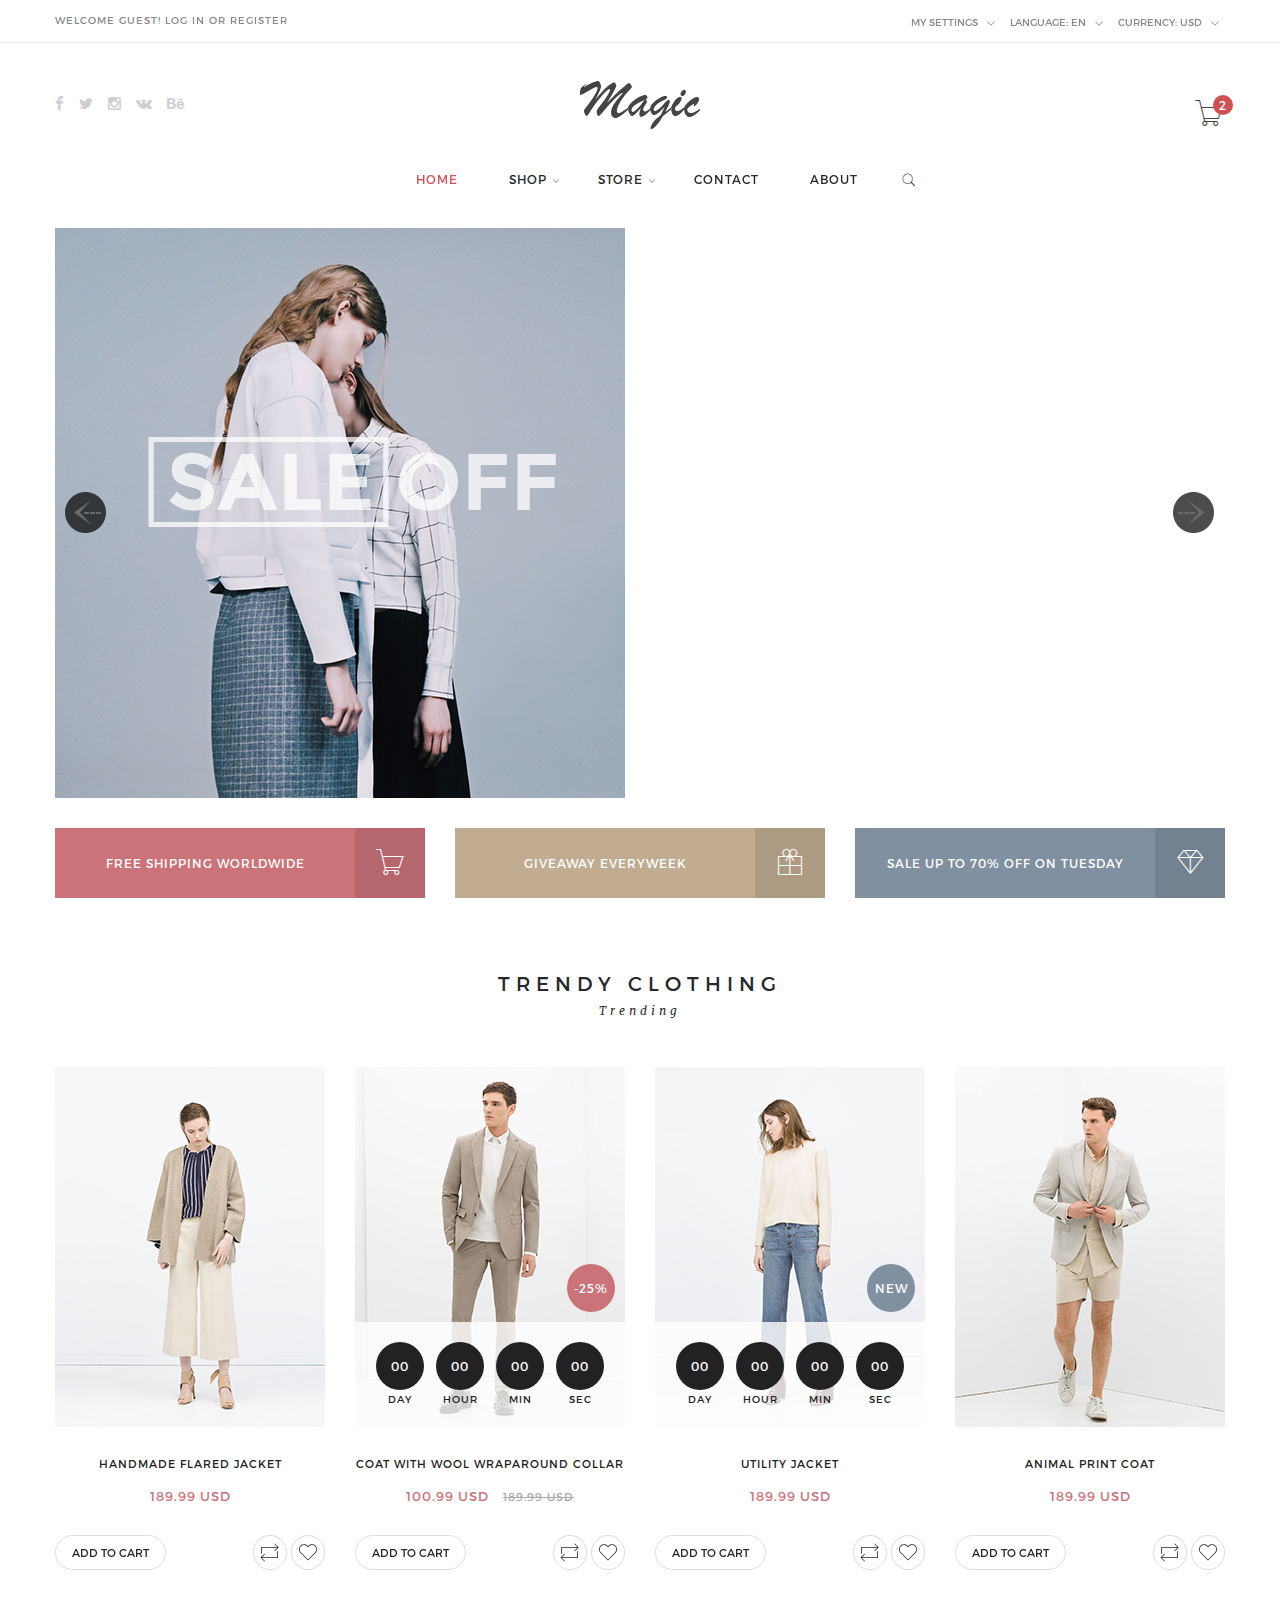
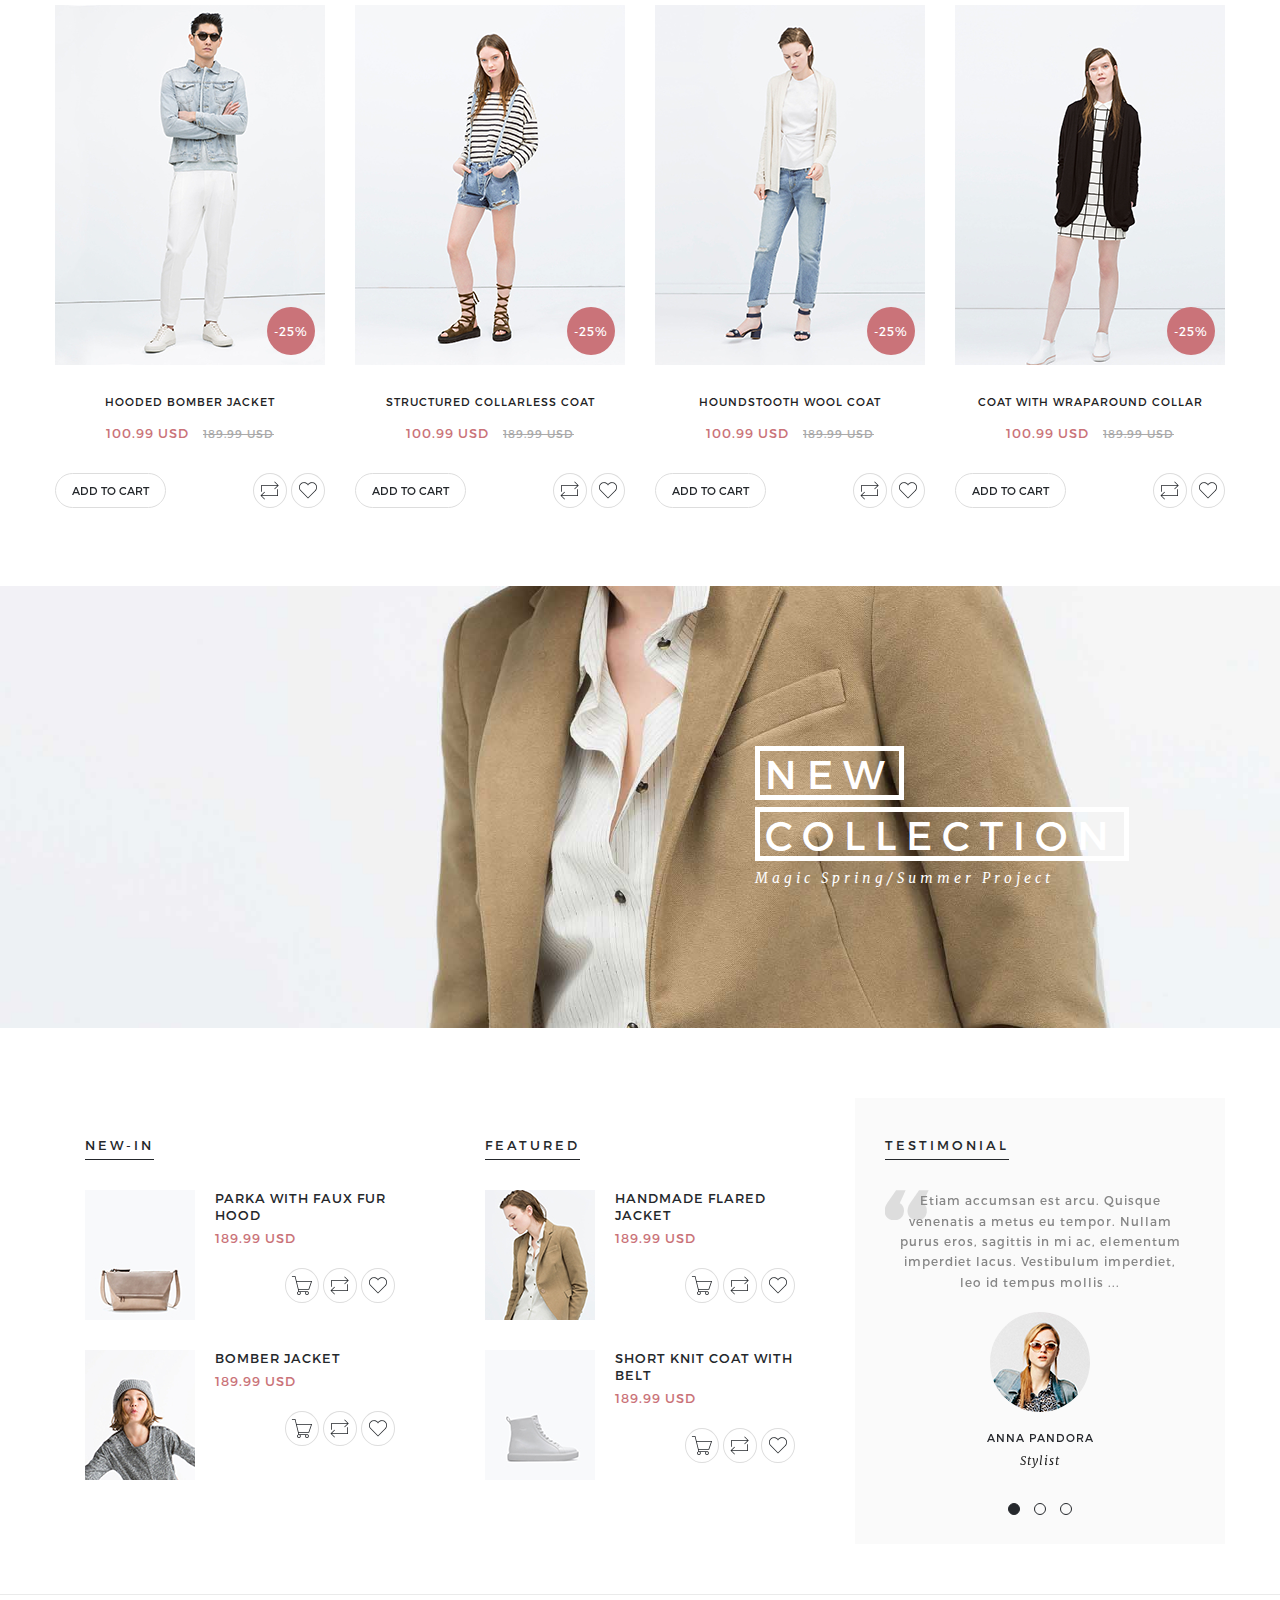
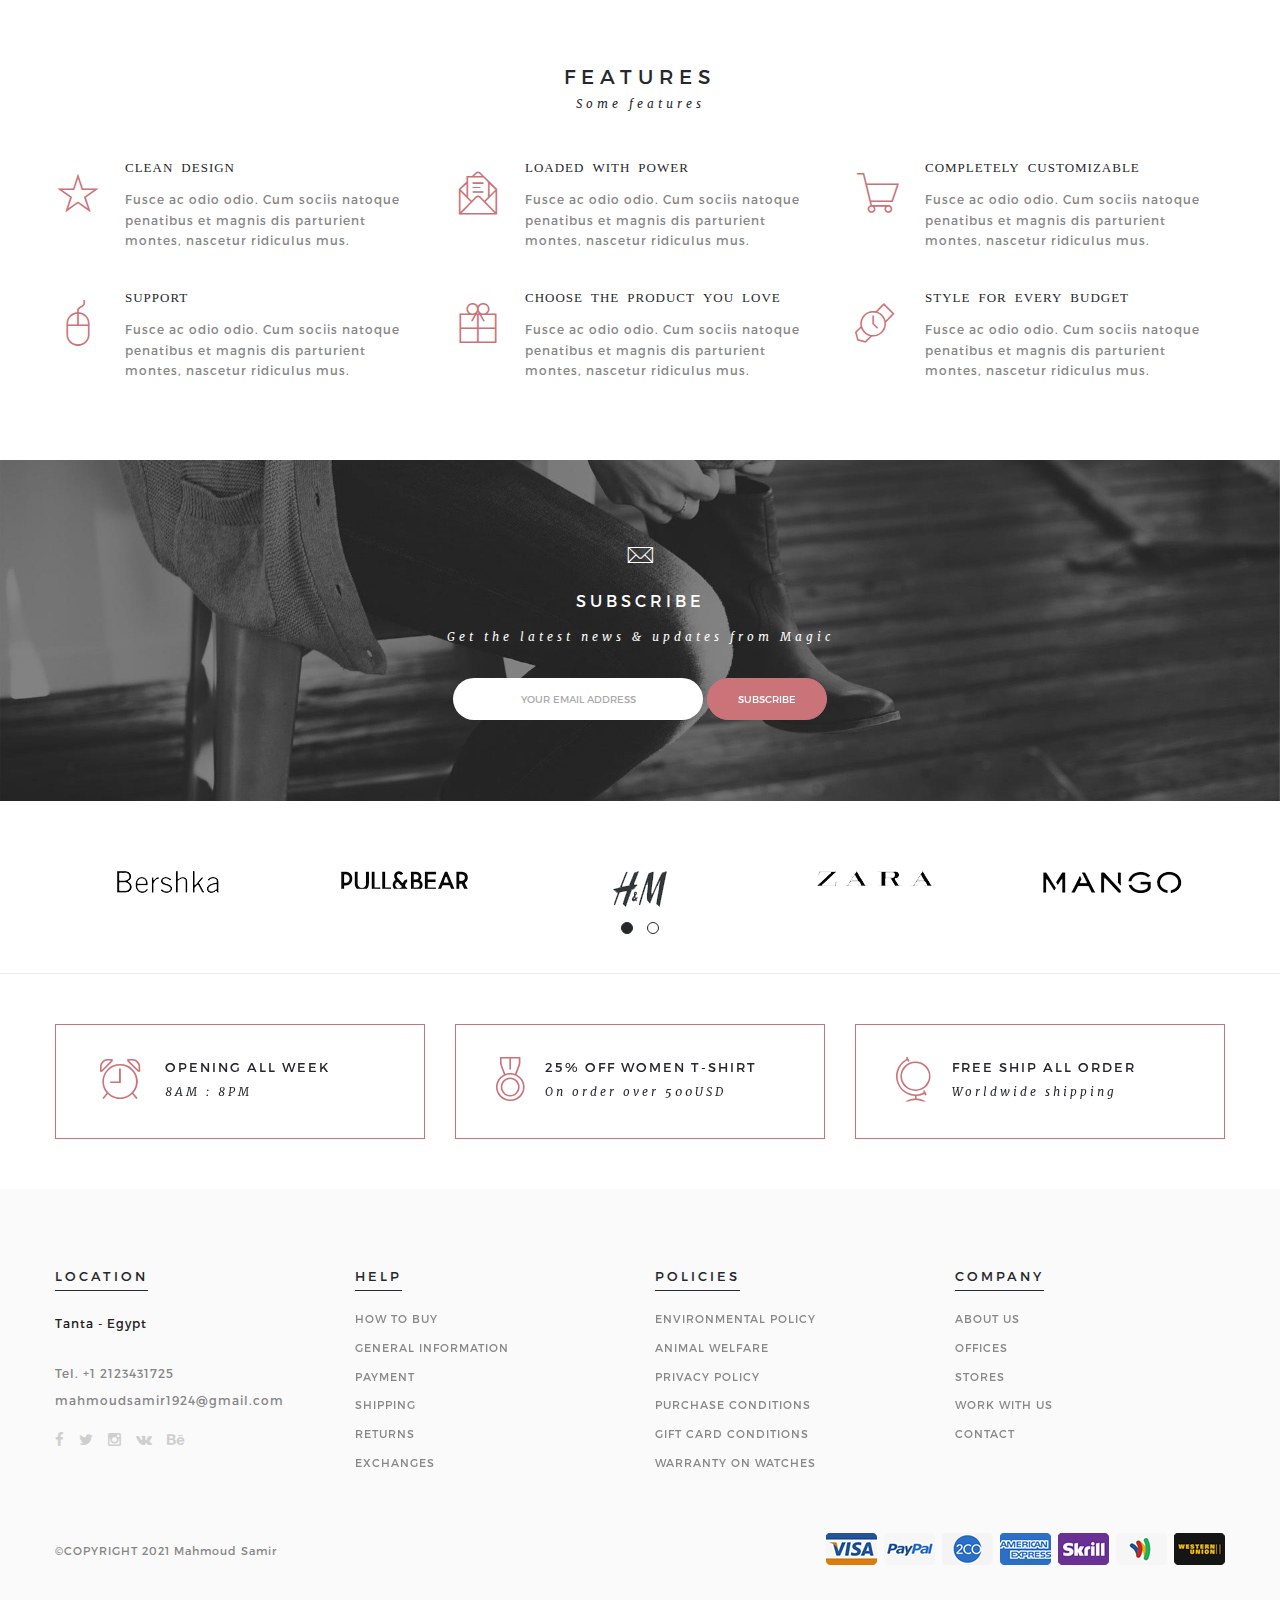
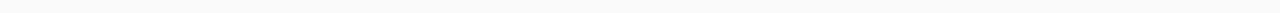
==== index.html @ f9103d65 "first for live" ====
<!DOCTYPE html>

<html class="no-js" lang="en">
  <head>
    <meta charset="utf-8" />

    <title>Fashion Store</title>
    <meta name="keywords" content="Fashion store - Mahmoud Samir - demo" />
    <meta
      name="description"
      content="this is a fashion store demo made by mamoud samir"
    />
    <meta name="viewport" content="width=device-width, initial-scale=1" />
    <link rel="shortcut icon" href="assets/images/favicon.ico" />
    <link
      href="assets/styles/font-awesome.min.css"
      rel="stylesheet"
      type="text/css"
    />
    <link
      href="assets/pe-icon-7-stroke/css/pe-icon-7-stroke.css"
      rel="stylesheet"
      type="text/css"
    />
    <link
      href="assets/pe-icon-7-stroke/css/helper.css"
      rel="stylesheet"
      type="text/css"
    />
    <link
      href="assets/styles/minimal-menu.css"
      rel="stylesheet"
      type="text/css"
    />

    <link href="assets/styles/flat-form.css" rel="stylesheet" type="text/css" />
    <link
      href="assets/styles/fancySelect.css"
      rel="stylesheet"
      type="text/css"
    />
    <link
      href="assets/styles/jquery.fancybox.css"
      rel="stylesheet"
      type="text/css"
    />
    <link
      href="assets/styles/allinone_bannerRotator.css"
      rel="stylesheet"
      type="text/css"
    />
    <link
      href="assets/styles/owl.carousel.css"
      rel="stylesheet"
      type="text/css"
    />
    <link
      href="assets/styles/owl.theme.default.min.css"
      rel="stylesheet"
      type="text/css"
    />
    <link href="assets/styles/styles.css" rel="stylesheet" type="text/css" />
    <script src="assets/scripts/libs/prefixfree.min.js"></script>
    <script src="assets/scripts/libs/modernizr.js"></script>
  </head>
  <body class="home2">
    <div class="topbar">
      <div class="container">
        <div class="left-topbar">
          WELCOME GUEST! <a href="login-register.html">LOG IN</a> OR
          <a href="login-register.html">REGISTER</a>
        </div>

        <div class="right-topbar">
          <ul class="list-inline">
            <li>
              <div class="btn-group">
                <button class="dropdown dropdown-toggle" data-toggle="dropdown">
                  <span>My Settings</span>
                  <i class="pe-7s-angle-down"></i>
                </button>
                <ul class="dropdown-menu">
                  <li>
                    <a href="wishlist.html"
                      ><i class="fa fa-heart"></i> Wish List (0)</a
                    >
                  </li>
                  <li>
                    <a href="shopping-cart.html"
                      ><i class="fa fa-shopping-cart"></i> Shopping Cart</a
                    >
                  </li>
                  <li>
                    <a href="#"><i class="fa fa-share"></i> Checkout</a>
                  </li>
                </ul>
              </div>
            </li>
            <li>
              <form action="#">
                <div class="btn-group">
                  <button
                    class="dropdown dropdown-toggle"
                    data-toggle="dropdown"
                  >
                    <span>Language:</span>
                    en
                    <i class="pe-7s-angle-down"></i>
                  </button>
                  <ul class="dropdown-menu">
                    <li>
                      <a href="#"
                        ><img
                          src="assets/images/flags/United-Kingdom.png"
                          alt="English"
                          title="English"
                        />
                        English</a
                      >
                    </li>
                    <li>
                      <a href="#"
                        ><img
                          src="assets/images/flags/Egypt.png"
                          alt="Arabic"
                          title="Arabic"
                        />
                        Arabic</a
                      >
                    </li>
                  </ul>
                </div>
              </form>
            </li>
            <li>
              <form action="#">
                <div class="btn-group">
                  <button
                    class="dropdown dropdown-toggle"
                    data-toggle="dropdown"
                  >
                    <span>Currency:</span>
                    USD
                    <i class="pe-7s-angle-down"></i>
                  </button>
                  <ul class="dropdown-menu">
                    <li>
                      <a href="#">€ Euro</a>
                    </li>
                    <li>
                      <a href="#">£ Egp Pound</a>
                    </li>
                    <li>
                      <a href="#">$ US Dollar</a>
                    </li>
                  </ul>
                </div>
              </form>
            </li>
          </ul>
        </div>
      </div>
    </div>

    <hr class="gray-line" />
    <header>
      <div class="container">
        <a class="logo" href="index.html">
          <img src="assets/images/logo.png" alt="img" />
        </a>

        <div class="header-social">
          <ul class="list-social">
            <li>
              <a href="#" class="facebook"><i class="fa fa-facebook"></i></a>
            </li>
            <li>
              <a href="#" class="twitter"><i class="fa fa-twitter"></i></a>
            </li>
            <li>
              <a href="#" class="instagram"><i class="fa fa-instagram"></i></a>
            </li>
            <li>
              <a href="#" class="vk"><i class="fa fa-vk"></i></a>
            </li>
            <li>
              <a href="#" class="behance"><i class="fa fa-behance"></i></a>
            </li>
          </ul>
        </div>

        <div class="top-cart">
          <a href="shopping-cart.html">
            <i class="pe-7s-cart"></i>
            <span>2</span>
          </a>
        </div>

        <nav class="main-nav">
          <div class="minimal-menu">
            <ul class="menu">
              <li class="current-menu-item">
                <a href="index.html">HOME</a>
              </li>
              <li>
                <a href="shop-with-sidebar.html">SHOP</a>
                <div class="menu-wrapper">
                  <div class="col-lg-3 col-md-4 col-sm-6">
                    <h3>MEN’S SHOES</h3>
                    <hr />
                    <p>
                      Lorem ipsum dolor sit amet, consectetur adipiscing elit.
                      Cras porta felis sed ma..
                    </p>
                    <div class="media">
                      <div class="media-left">
                        <a href="shop-with-sidebar.html">
                          <img
                            class="img-responsive"
                            src="assets/images/small-product-img-1.jpg"
                            alt="img"
                          />
                        </a>
                      </div>
                      <div class="media-body">
                        <ul>
                          <li>
                            <a href="shop-with-sidebar.html">Dr Martens</a>
                          </li>
                          <li><a href="shop-with-sidebar.html">Sneaker</a></li>
                          <li><a href="shop-with-sidebar.html">Sport</a></li>
                        </ul>
                      </div>
                    </div>
                  </div>
                  <div class="col-lg-3 col-md-4 col-sm-6">
                    <h3>MEN’S SHIRT</h3>
                    <hr />
                    <p>
                      Lorem ipsum dolor sit amet, consectetur adipiscing elit.
                      Cras porta felis sed ma..
                    </p>
                    <div class="media">
                      <div class="media-left">
                        <a href="shop-with-sidebar.html">
                          <img
                            class="img-responsive"
                            src="assets/images/small-product-img-2.jpg"
                            alt="img"
                          />
                        </a>
                      </div>
                      <div class="media-body">
                        <ul>
                          <li>
                            <a href="shop-with-sidebar.html">Jackets & Coats</a>
                          </li>
                          <li>
                            <a href="shop-with-sidebar.html">Polo Shirt</a>
                          </li>
                          <li><a href="shop-with-sidebar.html">T-shirt</a></li>
                        </ul>
                      </div>
                    </div>
                  </div>
                  <div class="col-lg-3 col-md-4 col-sm-6">
                    <h3>WOMEN’S TOP</h3>
                    <hr />
                    <p>
                      Lorem ipsum dolor sit amet, consectetur adipiscing elit.
                      Cras porta felis sed ma..
                    </p>
                    <div class="media">
                      <div class="media-left">
                        <a href="shop-with-sidebar.html">
                          <img
                            class="img-responsive"
                            src="assets/images/small-product-img-3.jpg"
                            alt="img"
                          />
                        </a>
                      </div>
                      <div class="media-body">
                        <ul>
                          <li><a href="shop-with-sidebar.html">Crop Top</a></li>
                          <li><a href="shop-with-sidebar.html">Shirt</a></li>
                          <li><a href="shop-with-sidebar.html">T-shirt</a></li>
                        </ul>
                      </div>
                    </div>
                  </div>
                  <div class="col-lg-3 col-md-4 col-sm-6">
                    <h3>WOMEN’S BOTTOM</h3>
                    <hr />
                    <p>
                      Lorem ipsum dolor sit amet, consectetur adipiscing elit.
                      Cras porta felis sed ma..
                    </p>
                    <div class="media">
                      <div class="media-left">
                        <a href="shop-with-sidebar.html">
                          <img
                            class="img-responsive"
                            src="assets/images/small-product-img-4.jpg"
                            alt="img"
                          />
                        </a>
                      </div>
                      <div class="media-body">
                        <ul>
                          <li><a href="shop-with-sidebar.html">Jeans</a></li>
                          <li><a href="shop-with-sidebar.html">Short</a></li>
                          <li><a href="shop-with-sidebar.html">Skirt</a></li>
                        </ul>
                      </div>
                    </div>
                  </div>
                </div>
              </li>

              <li>
                <a href="shop-fullwidth.html">STORE</a>
                <div class="menu-wrapper">
                  <div class="box-product">
                    <div class="col-lg-3 col-md-4 col-sm-6">
                      <div class="product-item">
                        <div class="product-thumb">
                          <div class="main-img">
                            <a href="single-product.html">
                              <img
                                class="img-responsive"
                                src="assets/images/product-img-1.jpg"
                                alt="img"
                              />
                            </a>
                          </div>
                          <div class="overlay-img">
                            <a href="single-product.html">
                              <img
                                class="img-responsive"
                                src="assets/images/product-img-1-thumb.jpg"
                                alt="img"
                              />
                            </a>
                          </div>
                          <a href="single-product.html" class="details"
                            ><i class="pe-7s-search"></i
                          ></a>
                        </div>
                        <h4 class="product-name">
                          <a href="single-product.html"
                            >HANDMADE FLARED JACKET</a
                          >
                        </h4>
                        <p class="product-price">189.99 USD</p>
                        <div class="group-buttons">
                          <button
                            type="button"
                            class="add-to-cart"
                            data-toggle="tooltip"
                            data-placement="top"
                            title="Add to Cart"
                          >
                            <span>Add to Cart</span>
                          </button>
                          <button
                            type="button"
                            data-toggle="tooltip"
                            data-placement="top"
                            title="Compare this Product"
                          >
                            <i class="pe-7s-repeat"></i>
                          </button>
                          <button
                            type="button"
                            data-toggle="tooltip"
                            data-placement="top"
                            title="Add to Wishlist"
                          >
                            <i class="pe-7s-like"></i>
                          </button>
                        </div>
                      </div>
                    </div>
                    <div class="col-lg-3 col-md-4 col-sm-6">
                      <div class="product-item has-deal">
                        <div class="product-thumb">
                          <div class="main-img">
                            <a href="single-product.html">
                              <img
                                class="img-responsive"
                                src="assets/images/product-img-2.jpg"
                                alt="img"
                              />
                            </a>
                          </div>
                          <div class="overlay-img">
                            <a href="single-product.html">
                              <img
                                class="img-responsive"
                                src="assets/images/product-img-2-thumb.jpg"
                                alt="img"
                              />
                            </a>
                          </div>
                          <div class="countdown" data-time="2023/09/20"></div>
                          <div class="product-sale">-25%</div>
                          <a href="single-product.html" class="details"
                            ><i class="pe-7s-search"></i
                          ></a>
                        </div>
                        <h4 class="product-name">
                          <a href="single-product.html"
                            >COAT WITH WOOL WRAPAROUND COLLAR</a
                          >
                        </h4>
                        <p class="product-price">
                          <ins><span class="amount">100.99 USD</span></ins>
                          <del><span class="amount">189.99 USD</span></del>
                        </p>
                        <div class="group-buttons">
                          <button
                            type="button"
                            class="add-to-cart"
                            data-toggle="tooltip"
                            data-placement="top"
                            title="Add to Cart"
                          >
                            <span>Add to Cart</span>
                          </button>
                          <button
                            type="button"
                            data-toggle="tooltip"
                            data-placement="top"
                            title="Compare this Product"
                          >
                            <i class="pe-7s-repeat"></i>
                          </button>
                          <button
                            type="button"
                            data-toggle="tooltip"
                            data-placement="top"
                            title="Add to Wishlist"
                          >
                            <i class="pe-7s-like"></i>
                          </button>
                        </div>
                      </div>
                    </div>
                    <div class="col-lg-3 col-md-4 col-sm-6">
                      <div class="product-item has-deal">
                        <div class="product-thumb">
                          <div class="main-img">
                            <a href="single-product.html">
                              <img
                                class="img-responsive"
                                src="assets/images/product-img-3.jpg"
                                alt="img"
                              />
                            </a>
                          </div>
                          <div class="overlay-img">
                            <a href="single-product.html">
                              <img
                                class="img-responsive"
                                src="assets/images/product-img-3-thumb.jpg"
                                alt="img"
                              />
                            </a>
                          </div>
                          <div class="countdown" data-time="2023/09/06"></div>
                          <div class="product-new">NEW</div>
                          <a href="single-product.html" class="details"
                            ><i class="pe-7s-search"></i
                          ></a>
                        </div>
                        <h4 class="product-name">
                          <a href="single-product.html">UTILITY JACKET</a>
                        </h4>
                        <p class="product-price">189.99 USD</p>
                        <div class="group-buttons">
                          <button
                            type="button"
                            class="add-to-cart"
                            data-toggle="tooltip"
                            data-placement="top"
                            title="Add to Cart"
                          >
                            <span>Add to Cart</span>
                          </button>
                          <button
                            type="button"
                            data-toggle="tooltip"
                            data-placement="top"
                            title="Compare this Product"
                          >
                            <i class="pe-7s-repeat"></i>
                          </button>
                          <button
                            type="button"
                            data-toggle="tooltip"
                            data-placement="top"
                            title="Add to Wishlist"
                          >
                            <i class="pe-7s-like"></i>
                          </button>
                        </div>
                      </div>
                    </div>
                    <div class="col-lg-3 col-md-4 col-sm-6">
                      <div class="product-item">
                        <div class="product-thumb">
                          <div class="main-img">
                            <a href="single-product.html">
                              <img
                                class="img-responsive"
                                src="assets/images/product-img-4.jpg"
                                alt="img"
                              />
                            </a>
                          </div>
                          <div class="overlay-img">
                            <a href="single-product.html">
                              <img
                                class="img-responsive"
                                src="assets/images/product-img-4-thumb.jpg"
                                alt="img"
                              />
                            </a>
                          </div>
                          <a href="single-product.html" class="details"
                            ><i class="pe-7s-search"></i
                          ></a>
                        </div>
                        <h4 class="product-name">
                          <a href="single-product.html">ANIMAL PRINT COAT</a>
                        </h4>
                        <p class="product-price">189.99 USD</p>
                        <div class="group-buttons">
                          <button
                            type="button"
                            class="add-to-cart"
                            data-toggle="tooltip"
                            data-placement="top"
                            title="Add to Cart"
                          >
                            <span>Add to Cart</span>
                          </button>
                          <button
                            type="button"
                            data-toggle="tooltip"
                            data-placement="top"
                            title="Compare this Product"
                          >
                            <i class="pe-7s-repeat"></i>
                          </button>
                          <button
                            type="button"
                            data-toggle="tooltip"
                            data-placement="top"
                            title="Add to Wishlist"
                          >
                            <i class="pe-7s-like"></i>
                          </button>
                        </div>
                      </div>
                    </div>
                  </div>
                </div>
              </li>

              <li><a href="contact1.html">CONTACT</a></li>
              <li>
                <a href="our-team.html">ABOUT</a>
              </li>
              <li class="hidden-xs">
                <div class="wrap-search">
                  <form action="#" class="search-form">
                    <input type="text" placeholder="Search.." />
                    <button type="submit"><i class="pe-7s-search"></i></button>
                  </form>
                </div>
                <!-- /.search-form -->
              </li>
            </ul>
          </div>
          <!-- /.minimal-menu -->
        </nav>
        <!-- /.main-nav -->
      </div>
    </header>
    <div class="slideshow">
      <div class="container">
        <div id="slideshow2">
          <ul class="allinone_bannerRotator_list">
            <li data-text-id="#content_ss_1">
              <img src="assets/images/home2-slideshow.png" alt="img" />
            </li>
            <li data-text-id="#content_ss_2">
              <img src="assets/images/home2-slideshow.png" alt="img" />
            </li>
          </ul>
          <div id="content_ss_1" class="allinone_bannerRotator_texts">
            <div
              class="left-content-slideshow"
              data-fade-start="0"
              data-duration="0.6"
              data-delay="0"
            >
              <img
                class="left-main-content-slideshow"
                src="assets/images/home2-slideshow1-1.png"
                alt="img"
              />
            </div>
            <div
              class="left-content-slideshow"
              data-initial-left="100"
              data-final-left="0"
              data-initial-top="210"
              data-final-top="210"
              data-duration="0.6"
              data-fade-start="0"
              data-delay="0.6"
            >
              <img
                class="content-img"
                src="assets/images/home2-slide1-1-content-1.png"
                alt="img"
              />
            </div>
            <div
              class="left-content-slideshow"
              data-initial-left="100"
              data-final-left="0"
              data-initial-top="300"
              data-final-top="300"
              data-duration="0.6"
              data-fade-start="0"
              data-delay="0.9"
            >
              <img
                class="content-img"
                src="assets/images/home2-slide1-1-content-2.png"
                alt="img"
              />
            </div>
            <div
              class="left-content-slideshow"
              data-initial-top="450"
              data-final-top="390"
              data-duration="0.6"
              data-fade-start="0"
              data-delay="1.2"
            >
              <a class="link" href="shop-with-sidebar.html">Shop now</a>
            </div>
            <div
              class="right-content-slideshow"
              data-fade-start="0"
              data-duration="0.6"
              data-delay="1.2"
            >
              <img
                class="right-main-content-slideshow"
                src="assets/images/home2-slideshow1-2.png"
                alt="img"
              />
            </div>
            <div
              class="right-content-slideshow"
              data-initial-top="0"
              data-final-top="90"
              data-duration="0.6"
              data-fade-start="0"
              data-delay="1.8"
            >
              <img
                class="content-img"
                src="assets/images/home2-slide1-2-content-1.png"
                alt="img"
              />
            </div>
            <div
              class="right-content-slideshow"
              data-initial-top="250"
              data-final-top="185"
              data-duration="0.6"
              data-fade-start="0"
              data-delay="2.1"
            >
              <img
                class="content-img"
                src="assets/images/home2-slide1-2-content-2.png"
                alt="img"
              />
            </div>
          </div>
          <div id="content_ss_2" class="allinone_bannerRotator_texts">
            <div
              class="left-content-slideshow"
              data-fade-start="0"
              data-duration="0.6"
              data-delay="0"
            >
              <img
                class="left-main-content-slideshow"
                src="assets/images/home2-slideshow2-1.png"
                alt="img"
              />
            </div>
            <div
              class="left-content-slideshow"
              data-final-left="340"
              data-initial-top="350"
              data-final-top="350"
              data-duration="0.6"
              data-fade-start="0"
              data-delay="0.6"
            >
              <img
                class="content-img"
                src="assets/images/home2-slide2-1-content-1.png"
                alt="img"
              />
            </div>
            <div
              class="left-content-slideshow"
              data-final-left="250"
              data-initial-top="410"
              data-final-top="410"
              data-duration="0.6"
              data-fade-start="0"
              data-delay="0.9"
            >
              <img
                class="content-img"
                src="assets/images/home2-slide2-1-content-2.png"
                alt="img"
              />
            </div>
            <div
              class="left-content-slideshow"
              data-final-left="240"
              data-initial-top="470"
              data-final-top="470"
              data-duration="0.6"
              data-fade-start="0"
              data-delay="1.2"
            >
              <img
                class="content-img"
                src="assets/images/home2-slide2-1-content-3.png"
                alt="img"
              />
            </div>
            <div
              class="right-content-slideshow"
              data-fade-start="0"
              data-duration="0.6"
              data-delay="1.2"
            >
              <img
                class="right-main-content-slideshow"
                src="assets/images/home2-slideshow2-2.png"
                alt="img"
              />
            </div>
            <div
              class="right-content-slideshow"
              data-initial-top="260"
              data-final-top="360"
              data-duration="0.6"
              data-fade-start="0"
              data-delay="1.8"
            >
              <img
                class="content-img"
                src="assets/images/home2-slide2-2-content-1.png"
                alt="img"
              />
            </div>
            <div
              class="right-content-slideshow"
              data-initial-top="350"
              data-final-top="450"
              data-duration="0.6"
              data-fade-start="0"
              data-delay="2.1"
            >
              <img
                class="content-img"
                src="assets/images/home2-slide2-1-content-3.png"
                alt="img"
              />
            </div>
          </div>
        </div>
      </div>
    </div>

    <div class="features">
      <div class="container">
        <div class="row">
          <div class="col-md-4">
            <div class="sale">
              <div class="text-box">FREE SHIPPING WORLDWIDE</div>
              <div class="icon-box">
                <i class="pe-7s-cart"></i>
              </div>
            </div>
          </div>
          <div class="col-md-4">
            <div class="giveway">
              <div class="text-box">GIVEAWAY EVERYWEEK</div>
              <div class="icon-box">
                <i class="pe-7s-gift"></i>
              </div>
            </div>
          </div>
          <div class="col-md-4">
            <div class="freeship">
              <div class="text-box">SALE UP TO 70% OFF ON TUESDAY</div>
              <div class="icon-box">
                <i class="pe-7s-diamond"></i>
              </div>
            </div>
          </div>
        </div>
      </div>
    </div>

    <div class="trending-clothing">
      <div class="container">
        <h3>TRENDY CLOTHING</h3>
        <h5>Trending</h5>
        <div class="row">
          <div class="box-product">
            <div class="col-lg-3 col-md-4 col-sm-6">
              <div class="product-item">
                <div class="product-thumb">
                  <div class="main-img">
                    <a href="single-product.html">
                      <img
                        class="img-responsive"
                        src="assets/images/product-img-1.jpg"
                        alt="img"
                      />
                    </a>
                  </div>
                  <div class="overlay-img">
                    <a href="single-product.html">
                      <img
                        class="img-responsive"
                        src="assets/images/product-img-1-thumb.jpg"
                        alt="img"
                      />
                    </a>
                  </div>
                  <a href="single-product.html" class="details"
                    ><i class="pe-7s-search"></i
                  ></a>
                </div>
                <h4 class="product-name">
                  <a href="single-product.html">HANDMADE FLARED JACKET</a>
                </h4>
                <p class="product-price">189.99 USD</p>
                <div class="group-buttons">
                  <button
                    type="button"
                    class="add-to-cart"
                    data-toggle="tooltip"
                    data-placement="top"
                    title="Add to Cart"
                  >
                    <span>Add to Cart</span>
                  </button>
                  <button
                    type="button"
                    data-toggle="tooltip"
                    data-placement="top"
                    title="Compare this Product"
                  >
                    <i class="pe-7s-repeat"></i>
                  </button>
                  <button
                    type="button"
                    data-toggle="tooltip"
                    data-placement="top"
                    title="Add to Wishlist"
                  >
                    <i class="pe-7s-like"></i>
                  </button>
                </div>
              </div>
            </div>
            <div class="col-lg-3 col-md-4 col-sm-6">
              <div class="product-item has-deal">
                <div class="product-thumb">
                  <div class="main-img">
                    <a href="single-product.html">
                      <img
                        class="img-responsive"
                        src="assets/images/product-img-2.jpg"
                        alt="img"
                      />
                    </a>
                  </div>
                  <div class="overlay-img">
                    <a href="single-product.html">
                      <img
                        class="img-responsive"
                        src="assets/images/product-img-2-thumb.jpg"
                        alt="img"
                      />
                    </a>
                  </div>
                  <div class="countdown" data-time="2023/09/06"></div>
                  <div class="product-sale">-25%</div>
                  <a href="single-product.html" class="details"
                    ><i class="pe-7s-search"></i
                  ></a>
                </div>
                <h4 class="product-name">
                  <a href="single-product.html"
                    >COAT WITH WOOL WRAPAROUND COLLAR</a
                  >
                </h4>
                <p class="product-price">
                  <ins><span class="amount">100.99 USD</span></ins>
                  <del><span class="amount">189.99 USD</span></del>
                </p>
                <div class="group-buttons">
                  <button
                    type="button"
                    class="add-to-cart"
                    data-toggle="tooltip"
                    data-placement="top"
                    title="Add to Cart"
                  >
                    <span>Add to Cart</span>
                  </button>
                  <button
                    type="button"
                    data-toggle="tooltip"
                    data-placement="top"
                    title="Compare this Product"
                  >
                    <i class="pe-7s-repeat"></i>
                  </button>
                  <button
                    type="button"
                    data-toggle="tooltip"
                    data-placement="top"
                    title="Add to Wishlist"
                  >
                    <i class="pe-7s-like"></i>
                  </button>
                </div>
              </div>
            </div>
            <div class="col-lg-3 col-md-4 col-sm-6">
              <div class="product-item has-deal">
                <div class="product-thumb">
                  <div class="main-img">
                    <a href="single-product.html">
                      <img
                        class="img-responsive"
                        src="assets/images/product-img-3.jpg"
                        alt="img"
                      />
                    </a>
                  </div>
                  <div class="overlay-img">
                    <a href="single-product.html">
                      <img
                        class="img-responsive"
                        src="assets/images/product-img-3-thumb.jpg"
                        alt="img"
                      />
                    </a>
                  </div>
                  <div class="countdown" data-time="2023/09/06"></div>
                  <div class="product-new">NEW</div>
                  <a href="single-product.html" class="details"
                    ><i class="pe-7s-search"></i
                  ></a>
                </div>
                <h4 class="product-name">
                  <a href="single-product.html">UTILITY JACKET</a>
                </h4>
                <p class="product-price">189.99 USD</p>
                <div class="group-buttons">
                  <button
                    type="button"
                    class="add-to-cart"
                    data-toggle="tooltip"
                    data-placement="top"
                    title="Add to Cart"
                  >
                    <span>Add to Cart</span>
                  </button>
                  <button
                    type="button"
                    data-toggle="tooltip"
                    data-placement="top"
                    title="Compare this Product"
                  >
                    <i class="pe-7s-repeat"></i>
                  </button>
                  <button
                    type="button"
                    data-toggle="tooltip"
                    data-placement="top"
                    title="Add to Wishlist"
                  >
                    <i class="pe-7s-like"></i>
                  </button>
                </div>
              </div>
            </div>
            <div class="col-lg-3 col-md-4 col-sm-6">
              <div class="product-item">
                <div class="product-thumb">
                  <div class="main-img">
                    <a href="single-product.html">
                      <img
                        class="img-responsive"
                        src="assets/images/product-img-4.jpg"
                        alt="img"
                      />
                    </a>
                  </div>
                  <div class="overlay-img">
                    <a href="single-product.html">
                      <img
                        class="img-responsive"
                        src="assets/images/product-img-4-thumb.jpg"
                        alt="img"
                      />
                    </a>
                  </div>
                  <a href="single-product.html" class="details"
                    ><i class="pe-7s-search"></i
                  ></a>
                </div>
                <h4 class="product-name">
                  <a href="single-product.html">ANIMAL PRINT COAT</a>
                </h4>
                <p class="product-price">189.99 USD</p>
                <div class="group-buttons">
                  <button
                    type="button"
                    class="add-to-cart"
                    data-toggle="tooltip"
                    data-placement="top"
                    title="Add to Cart"
                  >
                    <span>Add to Cart</span>
                  </button>
                  <button
                    type="button"
                    data-toggle="tooltip"
                    data-placement="top"
                    title="Compare this Product"
                  >
                    <i class="pe-7s-repeat"></i>
                  </button>
                  <button
                    type="button"
                    data-toggle="tooltip"
                    data-placement="top"
                    title="Add to Wishlist"
                  >
                    <i class="pe-7s-like"></i>
                  </button>
                </div>
              </div>
            </div>
            <div class="col-lg-3 col-md-4 col-sm-6">
              <div class="product-item">
                <div class="product-thumb">
                  <div class="main-img">
                    <a href="single-product.html">
                      <img
                        class="img-responsive"
                        src="assets/images/product-img-5.jpg"
                        alt="img"
                      />
                    </a>
                  </div>
                  <div class="overlay-img">
                    <a href="single-product.html">
                      <img
                        class="img-responsive"
                        src="assets/images/product-img-5-thumb.jpg"
                        alt="img"
                      />
                    </a>
                  </div>
                  <div class="product-sale">-25%</div>
                  <a href="single-product.html" class="details"
                    ><i class="pe-7s-search"></i
                  ></a>
                </div>
                <h4 class="product-name">
                  <a href="single-product.html">HOODED BOMBER JACKET</a>
                </h4>
                <p class="product-price">
                  <ins><span class="amount">100.99 USD</span></ins>
                  <del><span class="amount">189.99 USD</span></del>
                </p>
                <div class="group-buttons">
                  <button
                    type="button"
                    class="add-to-cart"
                    data-toggle="tooltip"
                    data-placement="top"
                    title="Add to Cart"
                  >
                    <span>Add to Cart</span>
                  </button>
                  <button
                    type="button"
                    data-toggle="tooltip"
                    data-placement="top"
                    title="Compare this Product"
                  >
                    <i class="pe-7s-repeat"></i>
                  </button>
                  <button
                    type="button"
                    data-toggle="tooltip"
                    data-placement="top"
                    title="Add to Wishlist"
                  >
                    <i class="pe-7s-like"></i>
                  </button>
                </div>
              </div>
            </div>
            <div class="col-lg-3 col-md-4 col-sm-6">
              <div class="product-item">
                <div class="product-thumb">
                  <div class="main-img">
                    <a href="single-product.html">
                      <img
                        class="img-responsive"
                        src="assets/images/product-img-6.jpg"
                        alt="img"
                      />
                    </a>
                  </div>
                  <div class="overlay-img">
                    <a href="single-product.html">
                      <img
                        class="img-responsive"
                        src="assets/images/product-img-6-thumb.jpg"
                        alt="img"
                      />
                    </a>
                  </div>
                  <div class="product-sale">-25%</div>
                  <a href="single-product.html" class="details"
                    ><i class="pe-7s-search"></i
                  ></a>
                </div>
                <h4 class="product-name">
                  <a href="single-product.html">STRUCTURED COLLARLESS COAT</a>
                </h4>
                <p class="product-price">
                  <ins><span class="amount">100.99 USD</span></ins>
                  <del><span class="amount">189.99 USD</span></del>
                </p>
                <div class="group-buttons">
                  <button
                    type="button"
                    class="add-to-cart"
                    data-toggle="tooltip"
                    data-placement="top"
                    title="Add to Cart"
                  >
                    <span>Add to Cart</span>
                  </button>
                  <button
                    type="button"
                    data-toggle="tooltip"
                    data-placement="top"
                    title="Compare this Product"
                  >
                    <i class="pe-7s-repeat"></i>
                  </button>
                  <button
                    type="button"
                    data-toggle="tooltip"
                    data-placement="top"
                    title="Add to Wishlist"
                  >
                    <i class="pe-7s-like"></i>
                  </button>
                </div>
              </div>
            </div>
            <div class="col-lg-3 col-md-4 col-sm-6">
              <div class="product-item">
                <div class="product-thumb">
                  <div class="main-img">
                    <a href="single-product.html">
                      <img
                        class="img-responsive"
                        src="assets/images/product-img-7.jpg"
                        alt="img"
                      />
                    </a>
                  </div>
                  <div class="overlay-img">
                    <a href="single-product.html">
                      <img
                        class="img-responsive"
                        src="assets/images/product-img-7-thumb.jpg"
                        alt="img"
                      />
                    </a>
                  </div>
                  <div class="product-sale">-25%</div>
                  <a href="single-product.html" class="details"
                    ><i class="pe-7s-search"></i
                  ></a>
                </div>
                <h4 class="product-name">
                  <a href="single-product.html">HOUNDSTOOTH WOOL COAT</a>
                </h4>
                <p class="product-price">
                  <ins><span class="amount">100.99 USD</span></ins>
                  <del><span class="amount">189.99 USD</span></del>
                </p>
                <div class="group-buttons">
                  <button
                    type="button"
                    class="add-to-cart"
                    data-toggle="tooltip"
                    data-placement="top"
                    title="Add to Cart"
                  >
                    <span>Add to Cart</span>
                  </button>
                  <button
                    type="button"
                    data-toggle="tooltip"
                    data-placement="top"
                    title="Compare this Product"
                  >
                    <i class="pe-7s-repeat"></i>
                  </button>
                  <button
                    type="button"
                    data-toggle="tooltip"
                    data-placement="top"
                    title="Add to Wishlist"
                  >
                    <i class="pe-7s-like"></i>
                  </button>
                </div>
              </div>
            </div>
            <div class="col-lg-3 col-md-4 col-sm-6">
              <div class="product-item">
                <div class="product-thumb">
                  <div class="main-img">
                    <a href="single-product.html">
                      <img
                        class="img-responsive"
                        src="assets/images/product-img-8.jpg"
                        alt="img"
                      />
                    </a>
                  </div>
                  <div class="overlay-img">
                    <a href="single-product.html">
                      <img
                        class="img-responsive"
                        src="assets/images/product-img-8-thumb.jpg"
                        alt="img"
                      />
                    </a>
                  </div>
                  <div class="product-sale">-25%</div>
                  <a href="single-product.html" class="details"
                    ><i class="pe-7s-search"></i
                  ></a>
                </div>
                <h4 class="product-name">
                  <a href="single-product.html">COAT WITH WRAPAROUND COLLAR</a>
                </h4>
                <p class="product-price">
                  <ins><span class="amount">100.99 USD</span></ins>
                  <del><span class="amount">189.99 USD</span></del>
                </p>
                <div class="group-buttons">
                  <button
                    type="button"
                    class="add-to-cart"
                    data-toggle="tooltip"
                    data-placement="top"
                    title="Add to Cart"
                  >
                    <span>Add to Cart</span>
                  </button>
                  <button
                    type="button"
                    data-toggle="tooltip"
                    data-placement="top"
                    title="Compare this Product"
                  >
                    <i class="pe-7s-repeat"></i>
                  </button>
                  <button
                    type="button"
                    data-toggle="tooltip"
                    data-placement="top"
                    title="Add to Wishlist"
                  >
                    <i class="pe-7s-like"></i>
                  </button>
                </div>
              </div>
            </div>
          </div>
        </div>
      </div>
    </div>

    <div class="parallax-banner-1 parallax">
      <div class="container">
        <div class="row">
          <div class="col-md-5 col-md-offset-7">
            <p class="content-title">NEW</p>
            <br />
            <p class="content-title">COLLECTION</p>
            <p class="content-description">Magic Spring/Summer Project</p>
          </div>
        </div>
      </div>
    </div>

    <div class="custom-blocks">
      <div class="container">
        <div class="row">
          <div class="col-md-4">
            <div class="block-item">
              <h3>NEW-IN</h3>
              <div class="row">
                <div class="col-md-12 col-sm-6">
                  <div class="media">
                    <div class="media-left">
                      <div class="block-thumb">
                        <div class="main-img">
                          <a href="single-product.html">
                            <img
                              class="img-responsive"
                              src="assets/images/new-in-img-1.jpg"
                              alt="img"
                            />
                          </a>
                        </div>
                        <div class="overlay-img">
                          <a href="single-product.html">
                            <img
                              class="img-responsive"
                              src="assets/images/new-in-img-1.jpg"
                              alt="img"
                            />
                          </a>
                        </div>
                      </div>
                    </div>
                    <div class="media-body">
                      <h4>
                        <a href="single-product.html"
                          >PARKA WITH FAUX FUR HOOD</a
                        >
                      </h4>
                      <p class="price">189.99 USD</p>
                      <div class="group-buttons">
                        <button
                          type="button"
                          data-toggle="tooltip"
                          data-placement="top"
                          title="Add to Cart"
                        >
                          <i class="pe-7s-cart"></i>
                        </button>
                        <button
                          type="button"
                          data-toggle="tooltip"
                          data-placement="top"
                          title="Compare this Product"
                        >
                          <i class="pe-7s-repeat"></i>
                        </button>
                        <button
                          type="button"
                          data-toggle="tooltip"
                          data-placement="top"
                          title="Add to Wishlist"
                        >
                          <i class="pe-7s-like"></i>
                        </button>
                      </div>
                    </div>
                  </div>
                </div>
                <div class="col-md-12 col-sm-6">
                  <div class="media">
                    <div class="media-left">
                      <div class="block-thumb">
                        <div class="main-img">
                          <a href="single-product.html">
                            <img
                              class="img-responsive"
                              src="assets/images/new-in-img-2.jpg"
                              alt="img"
                            />
                          </a>
                        </div>
                        <div class="overlay-img">
                          <a href="single-product.html">
                            <img
                              class="img-responsive"
                              src="assets/images/new-in-img-2.jpg"
                              alt="img"
                            />
                          </a>
                        </div>
                      </div>
                    </div>
                    <div class="media-body">
                      <h4><a href="single-product.html">BOMBER JACKET</a></h4>
                      <p class="price">189.99 USD</p>
                      <div class="group-buttons">
                        <button
                          type="button"
                          data-toggle="tooltip"
                          data-placement="top"
                          title="Add to Cart"
                        >
                          <i class="pe-7s-cart"></i>
                        </button>
                        <button
                          type="button"
                          data-toggle="tooltip"
                          data-placement="top"
                          title="Compare this Product"
                        >
                          <i class="pe-7s-repeat"></i>
                        </button>
                        <button
                          type="button"
                          data-toggle="tooltip"
                          data-placement="top"
                          title="Add to Wishlist"
                        >
                          <i class="pe-7s-like"></i>
                        </button>
                      </div>
                    </div>
                  </div>
                </div>
              </div>
            </div>
            <!-- /new-in -->
          </div>
          <div class="col-md-4">
            <div class="block-item">
              <h3>FEATURED</h3>
              <div class="row">
                <div class="col-md-12 col-sm-6">
                  <div class="media">
                    <div class="media-left">
                      <div class="block-thumb">
                        <div class="main-img">
                          <a href="single-product.html">
                            <img
                              class="img-responsive"
                              src="assets/images/featured-img-1.jpg"
                              alt="img"
                            />
                          </a>
                        </div>
                        <div class="overlay-img">
                          <a href="single-product.html">
                            <img
                              class="img-responsive"
                              src="assets/images/featured-img-1.jpg"
                              alt="img"
                            />
                          </a>
                        </div>
                      </div>
                    </div>
                    <div class="media-body">
                      <h4>
                        <a href="single-product.html">HANDMADE FLARED JACKET</a>
                      </h4>
                      <p class="price">189.99 USD</p>
                      <div class="group-buttons">
                        <button
                          type="button"
                          data-toggle="tooltip"
                          data-placement="top"
                          title="Add to Cart"
                        >
                          <i class="pe-7s-cart"></i>
                        </button>
                        <button
                          type="button"
                          data-toggle="tooltip"
                          data-placement="top"
                          title="Compare this Product"
                        >
                          <i class="pe-7s-repeat"></i>
                        </button>
                        <button
                          type="button"
                          data-toggle="tooltip"
                          data-placement="top"
                          title="Add to Wishlist"
                        >
                          <i class="pe-7s-like"></i>
                        </button>
                      </div>
                    </div>
                  </div>
                </div>
                <div class="col-md-12 col-sm-6">
                  <div class="media">
                    <div class="media-left">
                      <div class="block-thumb">
                        <div class="main-img">
                          <a href="single-product.html">
                            <img
                              class="img-responsive"
                              src="assets/images/featured-img-2.jpg"
                              alt="img"
                            />
                          </a>
                        </div>
                        <div class="overlay-img">
                          <a href="single-product.html">
                            <img
                              class="img-responsive"
                              src="assets/images/featured-img-2.jpg"
                              alt="img"
                            />
                          </a>
                        </div>
                      </div>
                    </div>
                    <div class="media-body">
                      <h4>
                        <a href="single-product.html"
                          >SHORT KNIT COAT WITH BELT</a
                        >
                      </h4>
                      <p class="price">189.99 USD</p>
                      <div class="group-buttons">
                        <button
                          type="button"
                          data-toggle="tooltip"
                          data-placement="top"
                          title="Add to Cart"
                        >
                          <i class="pe-7s-cart"></i>
                        </button>
                        <button
                          type="button"
                          data-toggle="tooltip"
                          data-placement="top"
                          title="Compare this Product"
                        >
                          <i class="pe-7s-repeat"></i>
                        </button>
                        <button
                          type="button"
                          data-toggle="tooltip"
                          data-placement="top"
                          title="Add to Wishlist"
                        >
                          <i class="pe-7s-like"></i>
                        </button>
                      </div>
                    </div>
                  </div>
                </div>
              </div>
            </div>
            <!-- /featured -->
          </div>
          <div class="col-md-4">
            <div class="block-item testimonial">
              <h3>TESTIMONIAL</h3>
              <div id="carousel-4">
                <div class="testimonial-item">
                  <img class="quote" src="assets/images/quote.png" alt="img" />
                  <p>
                    Etiam accumsan est arcu. Quisque venenatis a metus eu
                    tempor. Nullam purus eros, sagittis in mi ac, elementum
                    imperdiet lacus. Vestibulum imperdiet, leo id tempus mollis
                    ...
                  </p>
                  <img
                    class="avatar img-responsive"
                    src="assets/images/testimonial-avatar.png"
                    alt="img"
                  />
                  <h4>ANNA PANDORA</h4>
                  <h5>Stylist</h5>
                </div>
                <div class="testimonial-item">
                  <img class="quote" src="assets/images/quote.png" alt="img" />
                  <p>
                    Etiam accumsan est arcu. Quisque a metus eu tempor. Nullam
                    purus eros, elementum imperdiet lacus. Vestibulum imperdiet,
                    leo id tempus mollis ...
                  </p>
                  <img
                    class="avatar img-responsive"
                    src="assets/images/testimonial-avatar.png"
                    alt="img"
                  />
                  <h4>ANNA PANDORA</h4>
                  <h5>Stylist</h5>
                </div>
                <div class="testimonial-item">
                  <img class="quote" src="assets/images/quote.png" alt="img" />
                  <p>
                    Etiam accumsan est arcu, sagittis in mi ac. Quisque
                    venenatis a metus eu tempor. Nullam purus eros, sagittis in
                    mi ac, elementum imperdiet lacus. Vestibulum imperdiet, leo
                    id tempus mollis ...
                  </p>
                  <img
                    class="avatar img-responsive"
                    src="assets/images/testimonial-avatar.png"
                    alt="img"
                  />
                  <h4>ANNA PANDORA</h4>
                  <h5>Stylist</h5>
                </div>
              </div>
            </div>
          </div>
        </div>
      </div>
    </div>

    <hr class="gray-line" />
    <div class="theme-features">
      <div class="container">
        <h3>FEATURES</h3>
        <h5>Some features</h5>
        <div class="row">
          <div class="col-md-4 col-sm-6">
            <div class="feature-item pe-7s-star">
              <h4>CLEAN DESIGN</h4>
              <p>
                Fusce ac odio odio. Cum sociis natoque penatibus et magnis dis
                parturient montes, nascetur ridiculus mus.
              </p>
            </div>
          </div>
          <div class="col-md-4 col-sm-6">
            <div class="feature-item pe-7s-mail-open-file">
              <h4>LOADED WITH POWER</h4>
              <p>
                Fusce ac odio odio. Cum sociis natoque penatibus et magnis dis
                parturient montes, nascetur ridiculus mus.
              </p>
            </div>
          </div>
          <div class="col-md-4 col-sm-6">
            <div class="feature-item pe-7s-cart">
              <h4>COMPLETELY CUSTOMIZABLE</h4>
              <p>
                Fusce ac odio odio. Cum sociis natoque penatibus et magnis dis
                parturient montes, nascetur ridiculus mus.
              </p>
            </div>
          </div>
          <div class="col-md-4 col-sm-6">
            <div class="feature-item pe-7s-mouse">
              <h4>SUPPORT</h4>
              <p>
                Fusce ac odio odio. Cum sociis natoque penatibus et magnis dis
                parturient montes, nascetur ridiculus mus.
              </p>
            </div>
          </div>
          <div class="col-md-4 col-sm-6">
            <div class="feature-item pe-7s-gift">
              <h4>CHOOSE THE PRODUCT YOU LOVE</h4>
              <p>
                Fusce ac odio odio. Cum sociis natoque penatibus et magnis dis
                parturient montes, nascetur ridiculus mus.
              </p>
            </div>
          </div>
          <div class="col-md-4 col-sm-6">
            <div class="feature-item pe-7s-wristwatch">
              <h4>STYLE FOR EVERY BUDGET</h4>
              <p>
                Fusce ac odio odio. Cum sociis natoque penatibus et magnis dis
                parturient montes, nascetur ridiculus mus.
              </p>
            </div>
          </div>
        </div>
      </div>
    </div>

    <div class="subscribe parallax">
      <div class="container">
        <i class="pe-7s-mail"></i>
        <h3>SUBSCRIBE</h3>
        <h5>Get the latest news & updates from Magic</h5>
        <form action="subscribe.php" method="post" class="subscribe-form">
          <input
            type="email"
            name="your_email"
            placeholder="YOUR EMAIL ADDRESS"
          />
          <button type="submit">SUBSCRIBE</button>
        </form>
        <div class="row">
          <div class="col-sm-4 col-sm-offset-4">
            <div class="form-note"></div>
          </div>
        </div>
      </div>
    </div>

    <div class="brand-logos">
      <div class="container">
        <div id="carousel-3">
          <div>
            <img
              class="img-responsive"
              src="assets/images/bershka.png"
              alt="img"
            />
          </div>
          <div>
            <img
              class="img-responsive"
              src="assets/images/pull-bear.png"
              alt="img"
            />
          </div>
          <div>
            <img class="img-responsive" src="assets/images/hm.png" alt="img" />
          </div>
          <div>
            <img
              class="img-responsive"
              src="assets/images/zara.png"
              alt="img"
            />
          </div>
          <div>
            <img
              class="img-responsive"
              src="assets/images/mango.png"
              alt="img"
            />
          </div>
          <div>
            <img
              class="img-responsive"
              src="assets/images/pull-bear.png"
              alt="img"
            />
          </div>
          <div>
            <img class="img-responsive" src="assets/images/hm.png" alt="img" />
          </div>
        </div>
      </div>
    </div>

    <hr class="gray-line" />
    <div class="locations">
      <div class="container">
        <div class="row">
          <div class="col-md-4">
            <div class="media">
              <div class="media-left">
                <i class="pe-7s-alarm"></i>
              </div>
              <div class="media-body">
                <h4>OPENING ALL WEEK</h4>
                <h5>8AM : 8PM</h5>
              </div>
            </div>
          </div>
          <div class="col-md-4">
            <div class="media">
              <div class="media-left">
                <i class="pe-7s-medal"></i>
              </div>
              <div class="media-body">
                <h4>25% OFF WOMEN T-SHIRT</h4>
                <h5>On order over 500USD</h5>
              </div>
            </div>
          </div>
          <div class="col-md-4">
            <div class="media">
              <div class="media-left">
                <i class="pe-7s-world"></i>
              </div>
              <div class="media-body">
                <h4>FREE SHIP ALL ORDER</h4>
                <h5>Worldwide shipping</h5>
              </div>
            </div>
          </div>
        </div>
      </div>
    </div>

    <footer>
      <div class="container">
        <div class="row">
          <div class="col-md-3 col-sm-6">
            <h3>LOCATION</h3>
            <div class="address">Tanta - Egypt</div>
            <p>Tel. <a href="tel:12123431725">+1 2123431725</a></p>
            <p>
              <a href="#">mahmoudsamir1924@gmail.com</a>
            </p>
            <ul class="list-social">
              <li>
                <a href="#" class="facebook"><i class="fa fa-facebook"></i></a>
              </li>
              <li>
                <a href="#" class="twitter"><i class="fa fa-twitter"></i></a>
              </li>
              <li>
                <a href="#" class="instagram"
                  ><i class="fa fa-instagram"></i
                ></a>
              </li>
              <li>
                <a href="#" class="vk"><i class="fa fa-vk"></i></a>
              </li>
              <li>
                <a href="#" class="behance"><i class="fa fa-behance"></i></a>
              </li>
            </ul>
            <!-- /.list-social -->
          </div>
          <div class="col-md-3 col-sm-6">
            <h3>HELP</h3>
            <ul class="list-link">
              <li><a href="#">HOW TO BUY</a></li>
              <li><a href="#">GENERAL INFORMATION</a></li>
              <li><a href="#">PAYMENT</a></li>
              <li><a href="#">SHIPPING</a></li>
              <li><a href="#">RETURNS</a></li>
              <li><a href="#">EXCHANGES</a></li>
            </ul>
          </div>
          <div class="col-md-3 col-sm-6">
            <h3>POLICIES</h3>
            <ul class="list-link">
              <li><a href="#">ENVIRONMENTAL POLICY</a></li>
              <li><a href="#">ANIMAL WELFARE</a></li>
              <li><a href="#">PRIVACY POLICY</a></li>
              <li><a href="#">PURCHASE CONDITIONS</a></li>
              <li><a href="#">GIFT CARD CONDITIONS</a></li>
              <li><a href="#">WARRANTY ON WATCHES</a></li>
            </ul>
          </div>
          <div class="col-md-3 col-sm-6">
            <h3>COMPANY</h3>
            <ul class="list-link">
              <li><a href="#">ABOUT US</a></li>
              <li><a href="#">OFFICES</a></li>
              <li><a href="#">STORES</a></li>
              <li><a href="#">WORK WITH US</a></li>
              <li><a href="#">CONTACT</a></li>
            </ul>
          </div>
        </div>
        <div class="bottom-footer">
          <div class="copyright">©COPYRIGHT 2021 Mahmoud Samir</div>
          <!-- /.copyright -->
          <ul class="list-payment">
            <li>
              <a href="#"><img src="assets/images/visa.png" alt="img" /></a>
            </li>
            <li>
              <a href="#"><img src="assets/images/paypal.png" alt="img" /></a>
            </li>
            <li>
              <a href="#"><img src="assets/images/2co.png" alt="img" /></a>
            </li>
            <li>
              <a href="#"><img src="assets/images/ae.png" alt="img" /></a>
            </li>
            <li>
              <a href="#"><img src="assets/images/skrill.png" alt="img" /></a>
            </li>
            <li>
              <a href="#"><img src="assets/images/gw.png" alt="img" /></a>
            </li>
            <li>
              <a href="#"><img src="assets/images/wu.png" alt="img" /></a>
            </li>
          </ul>
          <!-- /.list-payment -->
        </div>
      </div>
    </footer>
    <script src="assets/scripts/libs/jquery-1.11.2.min.js"></script>
    <script src="assets/scripts/libs/jquery-ui-1.11.4/jquery-ui.min.js"></script>
    <script src="assets/scripts/libs/jquery.easing.1.3.js"></script>
    <script src="assets/scripts/libs/bootstrap.min.js"></script>
    <script src="assets/scripts/libs/fancySelect.js"></script>
    <script src="assets/scripts/libs/jquery.fancybox.pack.js"></script>
    <script src="assets/scripts/libs/jquery.ui.touch-punch.min.js"></script>
    <script src="assets/scripts/libs/jquery.mousewheel.min.js"></script>
    <script src="assets/scripts/libs/allinone_bannerRotator.js"></script>
    <script src="assets/scripts/libs/owl.carousel.min.js"></script>
    <script src="assets/scripts/libs/jquery.countdown.min.js"></script>
    <script src="assets/scripts/functions.js"></script>
  </body>
</html>
---- assets/pe-icon-7-stroke/css/pe-icon-7-stroke.css ----
@font-face {
	font-family: 'Pe-icon-7-stroke';
	src:url('../fonts/Pe-icon-7-stroke.eot?d7yf1v');
	src:url('../fonts/Pe-icon-7-stroke.eot?#iefixd7yf1v') format('embedded-opentype'),
		url('../fonts/Pe-icon-7-stroke.woff?d7yf1v') format('woff'),
		url('../fonts/Pe-icon-7-stroke.ttf?d7yf1v') format('truetype'),
		url('../fonts/Pe-icon-7-stroke.svg?d7yf1v#Pe-icon-7-stroke') format('svg');
	font-weight: normal;
	font-style: normal;
}

[class^="pe-7s-"], [class*=" pe-7s-"] {
	display: inline-block;
	font-family: 'Pe-icon-7-stroke';
	speak: none;
	font-style: normal;
	font-weight: normal;
	font-variant: normal;
	text-transform: none;
	line-height: 1;

	/* Better Font Rendering =========== */
	-webkit-font-smoothing: antialiased;
	-moz-osx-font-smoothing: grayscale;
}

.pe-7s-album:before {
	content: "\e6aa";
}
.pe-7s-arc:before {
	content: "\e6ab";
}
.pe-7s-back-2:before {
	content: "\e6ac";
}
.pe-7s-bandaid:before {
	content: "\e6ad";
}
.pe-7s-car:before {
	content: "\e6ae";
}
.pe-7s-diamond:before {
	content: "\e6af";
}
.pe-7s-door-lock:before {
	content: "\e6b0";
}
.pe-7s-eyedropper:before {
	content: "\e6b1";
}
.pe-7s-female:before {
	content: "\e6b2";
}
.pe-7s-gym:before {
	content: "\e6b3";
}
.pe-7s-hammer:before {
	content: "\e6b4";
}
.pe-7s-headphones:before {
	content: "\e6b5";
}
.pe-7s-helm:before {
	content: "\e6b6";
}
.pe-7s-hourglass:before {
	content: "\e6b7";
}
.pe-7s-leaf:before {
	content: "\e6b8";
}
.pe-7s-magic-wand:before {
	content: "\e6b9";
}
.pe-7s-male:before {
	content: "\e6ba";
}
.pe-7s-map-2:before {
	content: "\e6bb";
}
.pe-7s-next-2:before {
	content: "\e6bc";
}
.pe-7s-paint-bucket:before {
	content: "\e6bd";
}
.pe-7s-pendrive:before {
	content: "\e6be";
}
.pe-7s-photo:before {
	content: "\e6bf";
}
.pe-7s-piggy:before {
	content: "\e6c0";
}
.pe-7s-plugin:before {
	content: "\e6c1";
}
.pe-7s-refresh-2:before {
	content: "\e6c2";
}
.pe-7s-rocket:before {
	content: "\e6c3";
}
.pe-7s-settings:before {
	content: "\e6c4";
}
.pe-7s-shield:before {
	content: "\e6c5";
}
.pe-7s-smile:before {
	content: "\e6c6";
}
.pe-7s-usb:before {
	content: "\e6c7";
}
.pe-7s-vector:before {
	content: "\e6c8";
}
.pe-7s-wine:before {
	content: "\e6c9";
}
.pe-7s-cloud-upload:before {
	content: "\e68a";
}
.pe-7s-cash:before {
	content: "\e68c";
}
.pe-7s-close:before {
	content: "\e680";
}
.pe-7s-bluetooth:before {
	content: "\e68d";
}
.pe-7s-cloud-download:before {
	content: "\e68b";
}
.pe-7s-way:before {
	content: "\e68e";
}
.pe-7s-close-circle:before {
	content: "\e681";
}
.pe-7s-id:before {
	content: "\e68f";
}
.pe-7s-angle-up:before {
	content: "\e682";
}
.pe-7s-wristwatch:before {
	content: "\e690";
}
.pe-7s-angle-up-circle:before {
	content: "\e683";
}
.pe-7s-world:before {
	content: "\e691";
}
.pe-7s-angle-right:before {
	content: "\e684";
}
.pe-7s-volume:before {
	content: "\e692";
}
.pe-7s-angle-right-circle:before {
	content: "\e685";
}
.pe-7s-users:before {
	content: "\e693";
}
.pe-7s-angle-left:before {
	content: "\e686";
}
.pe-7s-user-female:before {
	content: "\e694";
}
.pe-7s-angle-left-circle:before {
	content: "\e687";
}
.pe-7s-up-arrow:before {
	content: "\e695";
}
.pe-7s-angle-down:before {
	content: "\e688";
}
.pe-7s-switch:before {
	content: "\e696";
}
.pe-7s-angle-down-circle:before {
	content: "\e689";
}
.pe-7s-scissors:before {
	content: "\e697";
}
.pe-7s-wallet:before {
	content: "\e600";
}
.pe-7s-safe:before {
	content: "\e698";
}
.pe-7s-volume2:before {
	content: "\e601";
}
.pe-7s-volume1:before {
	content: "\e602";
}
.pe-7s-voicemail:before {
	content: "\e603";
}
.pe-7s-video:before {
	content: "\e604";
}
.pe-7s-user:before {
	content: "\e605";
}
.pe-7s-upload:before {
	content: "\e606";
}
.pe-7s-unlock:before {
	content: "\e607";
}
.pe-7s-umbrella:before {
	content: "\e608";
}
.pe-7s-trash:before {
	content: "\e609";
}
.pe-7s-tools:before {
	content: "\e60a";
}
.pe-7s-timer:before {
	content: "\e60b";
}
.pe-7s-ticket:before {
	content: "\e60c";
}
.pe-7s-target:before {
	content: "\e60d";
}
.pe-7s-sun:before {
	content: "\e60e";
}
.pe-7s-study:before {
	content: "\e60f";
}
.pe-7s-stopwatch:before {
	content: "\e610";
}
.pe-7s-star:before {
	content: "\e611";
}
.pe-7s-speaker:before {
	content: "\e612";
}
.pe-7s-signal:before {
	content: "\e613";
}
.pe-7s-shuffle:before {
	content: "\e614";
}
.pe-7s-shopbag:before {
	content: "\e615";
}
.pe-7s-share:before {
	content: "\e616";
}
.pe-7s-server:before {
	content: "\e617";
}
.pe-7s-search:before {
	content: "\e618";
}
.pe-7s-film:before {
	content: "\e6a5";
}
.pe-7s-science:before {
	content: "\e619";
}
.pe-7s-disk:before {
	content: "\e6a6";
}
.pe-7s-ribbon:before {
	content: "\e61a";
}
.pe-7s-repeat:before {
	content: "\e61b";
}
.pe-7s-refresh:before {
	content: "\e61c";
}
.pe-7s-add-user:before {
	content: "\e6a9";
}
.pe-7s-refresh-cloud:before {
	content: "\e61d";
}
.pe-7s-paperclip:before {
	content: "\e69c";
}
.pe-7s-radio:before {
	content: "\e61e";
}
.pe-7s-note2:before {
	content: "\e69d";
}
.pe-7s-print:before {
	content: "\e61f";
}
.pe-7s-network:before {
	content: "\e69e";
}
.pe-7s-prev:before {
	content: "\e620";
}
.pe-7s-mute:before {
	content: "\e69f";
}
.pe-7s-power:before {
	content: "\e621";
}
.pe-7s-medal:before {
	content: "\e6a0";
}
.pe-7s-portfolio:before {
	content: "\e622";
}
.pe-7s-like2:before {
	content: "\e6a1";
}
.pe-7s-plus:before {
	content: "\e623";
}
.pe-7s-left-arrow:before {
	content: "\e6a2";
}
.pe-7s-play:before {
	content: "\e624";
}
.pe-7s-key:before {
	content: "\e6a3";
}
.pe-7s-plane:before {
	content: "\e625";
}
.pe-7s-joy:before {
	content: "\e6a4";
}
.pe-7s-photo-gallery:before {
	content: "\e626";
}
.pe-7s-pin:before {
	content: "\e69b";
}
.pe-7s-phone:before {
	content: "\e627";
}
.pe-7s-plug:before {
	content: "\e69a";
}
.pe-7s-pen:before {
	content: "\e628";
}
.pe-7s-right-arrow:before {
	content: "\e699";
}
.pe-7s-paper-plane:before {
	content: "\e629";
}
.pe-7s-delete-user:before {
	content: "\e6a7";
}
.pe-7s-paint:before {
	content: "\e62a";
}
.pe-7s-bottom-arrow:before {
	content: "\e6a8";
}
.pe-7s-notebook:before {
	content: "\e62b";
}
.pe-7s-note:before {
	content: "\e62c";
}
.pe-7s-next:before {
	content: "\e62d";
}
.pe-7s-news-paper:before {
	content: "\e62e";
}
.pe-7s-musiclist:before {
	content: "\e62f";
}
.pe-7s-music:before {
	content: "\e630";
}
.pe-7s-mouse:before {
	content: "\e631";
}
.pe-7s-more:before {
	content: "\e632";
}
.pe-7s-moon:before {
	content: "\e633";
}
.pe-7s-monitor:before {
	content: "\e634";
}
.pe-7s-micro:before {
	content: "\e635";
}
.pe-7s-menu:before {
	content: "\e636";
}
.pe-7s-map:before {
	content: "\e637";
}
.pe-7s-map-marker:before {
	content: "\e638";
}
.pe-7s-mail:before {
	content: "\e639";
}
.pe-7s-mail-open:before {
	content: "\e63a";
}
.pe-7s-mail-open-file:before {
	content: "\e63b";
}
.pe-7s-magnet:before {
	content: "\e63c";
}
.pe-7s-loop:before {
	content: "\e63d";
}
.pe-7s-look:before {
	content: "\e63e";
}
.pe-7s-lock:before {
	content: "\e63f";
}
.pe-7s-lintern:before {
	content: "\e640";
}
.pe-7s-link:before {
	content: "\e641";
}
.pe-7s-like:before {
	content: "\e642";
}
.pe-7s-light:before {
	content: "\e643";
}
.pe-7s-less:before {
	content: "\e644";
}
.pe-7s-keypad:before {
	content: "\e645";
}
.pe-7s-junk:before {
	content: "\e646";
}
.pe-7s-info:before {
	content: "\e647";
}
.pe-7s-home:before {
	content: "\e648";
}
.pe-7s-help2:before {
	content: "\e649";
}
.pe-7s-help1:before {
	content: "\e64a";
}
.pe-7s-graph3:before {
	content: "\e64b";
}
.pe-7s-graph2:before {
	content: "\e64c";
}
.pe-7s-graph1:before {
	content: "\e64d";
}
.pe-7s-graph:before {
	content: "\e64e";
}
.pe-7s-global:before {
	content: "\e64f";
}
.pe-7s-gleam:before {
	content: "\e650";
}
.pe-7s-glasses:before {
	content: "\e651";
}
.pe-7s-gift:before {
	content: "\e652";
}
.pe-7s-folder:before {
	content: "\e653";
}
.pe-7s-flag:before {
	content: "\e654";
}
.pe-7s-filter:before {
	content: "\e655";
}
.pe-7s-file:before {
	content: "\e656";
}
.pe-7s-expand1:before {
	content: "\e657";
}
.pe-7s-exapnd2:before {
	content: "\e658";
}
.pe-7s-edit:before {
	content: "\e659";
}
.pe-7s-drop:before {
	content: "\e65a";
}
.pe-7s-drawer:before {
	content: "\e65b";
}
.pe-7s-download:before {
	content: "\e65c";
}
.pe-7s-display2:before {
	content: "\e65d";
}
.pe-7s-display1:before {
	content: "\e65e";
}
.pe-7s-diskette:before {
	content: "\e65f";
}
.pe-7s-date:before {
	content: "\e660";
}
.pe-7s-cup:before {
	content: "\e661";
}
.pe-7s-culture:before {
	content: "\e662";
}
.pe-7s-crop:before {
	content: "\e663";
}
.pe-7s-credit:before {
	content: "\e664";
}
.pe-7s-copy-file:before {
	content: "\e665";
}
.pe-7s-config:before {
	content: "\e666";
}
.pe-7s-compass:before {
	content: "\e667";
}
.pe-7s-comment:before {
	content: "\e668";
}
.pe-7s-coffee:before {
	content: "\e669";
}
.pe-7s-cloud:before {
	content: "\e66a";
}
.pe-7s-clock:before {
	content: "\e66b";
}
.pe-7s-check:before {
	content: "\e66c";
}
.pe-7s-chat:before {
	content: "\e66d";
}
.pe-7s-cart:before {
	content: "\e66e";
}
.pe-7s-camera:before {
	content: "\e66f";
}
.pe-7s-call:before {
	content: "\e670";
}
.pe-7s-calculator:before {
	content: "\e671";
}
.pe-7s-browser:before {
	content: "\e672";
}
.pe-7s-box2:before {
	content: "\e673";
}
.pe-7s-box1:before {
	content: "\e674";
}
.pe-7s-bookmarks:before {
	content: "\e675";
}
.pe-7s-bicycle:before {
	content: "\e676";
}
.pe-7s-bell:before {
	content: "\e677";
}
.pe-7s-battery:before {
	content: "\e678";
}
.pe-7s-ball:before {
	content: "\e679";
}
.pe-7s-back:before {
	content: "\e67a";
}
.pe-7s-attention:before {
	content: "\e67b";
}
.pe-7s-anchor:before {
	content: "\e67c";
}
.pe-7s-albums:before {
	content: "\e67d";
}
.pe-7s-alarm:before {
	content: "\e67e";
}
.pe-7s-airplay:before {
	content: "\e67f";
}
---- assets/pe-icon-7-stroke/css/helper.css ----
/* HELPER CLASS 
 * -------------------------- */

/* FA based classes */

/*! Modified from font-awesome helper CSS classes - PIXEDEN
 *  Font Awesome 4.0.3 by @davegandy - http://fontawesome.io - @fontawesome
 *  License - http://fontawesome.io/license (CSS: MIT License)
 */

/* makes the font 33% larger relative to the icon container */
.pe-lg {
  font-size: 1.3333333333333333em;
  line-height: 0.75em;
  vertical-align: -15%;
}
.pe-2x {
  font-size: 2em;
}
.pe-3x {
  font-size: 3em;
}
.pe-4x {
  font-size: 4em;
}
.pe-5x {
  font-size: 5em;
}
.pe-fw {
  width: 1.2857142857142858em;
  text-align: center;
}
.pe-ul {
  padding-left: 0;
  margin-left: 2.142857142857143em;
  list-style-type: none;
}
.pe-ul > li {
  position: relative;
}
.pe-li {
  position: absolute;
  left: -2.142857142857143em;
  width: 2.142857142857143em;
  top: 0.14285714285714285em;
  text-align: center;
}
.pe-li.pe-lg {
  left: -1.8571428571428572em;
}
.pe-border {
  padding: .2em .25em .15em;
  border: solid 0.08em #eeeeee;
  border-radius: .1em;
}
.pull-right {
  float: right;
}
.pull-left {
  float: left;
}
.pe.pull-left {
  margin-right: .3em;
}
.pe.pull-right {
  margin-left: .3em;
}
.pe-spin {
  -webkit-animation: spin 2s infinite linear;
  -moz-animation: spin 2s infinite linear;
  -o-animation: spin 2s infinite linear;
  animation: spin 2s infinite linear;
}
@-moz-keyframes spin {
  0% {
    -moz-transform: rotate(0deg);
  }
  100% {
    -moz-transform: rotate(359deg);
  }
}
@-webkit-keyframes spin {
  0% {
    -webkit-transform: rotate(0deg);
  }
  100% {
    -webkit-transform: rotate(359deg);
  }
}
@-o-keyframes spin {
  0% {
    -o-transform: rotate(0deg);
  }
  100% {
    -o-transform: rotate(359deg);
  }
}
@-ms-keyframes spin {
  0% {
    -ms-transform: rotate(0deg);
  }
  100% {
    -ms-transform: rotate(359deg);
  }
}
@keyframes spin {
  0% {
    transform: rotate(0deg);
  }
  100% {
    transform: rotate(359deg);
  }
}
.pe-rotate-90 {
  filter: progid:DXImageTransform.Microsoft.BasicImage(rotation=1);
  -webkit-transform: rotate(90deg);
  -moz-transform: rotate(90deg);
  -ms-transform: rotate(90deg);
  -o-transform: rotate(90deg);
  transform: rotate(90deg);
}
.pe-rotate-180 {
  filter: progid:DXImageTransform.Microsoft.BasicImage(rotation=2);
  -webkit-transform: rotate(180deg);
  -moz-transform: rotate(180deg);
  -ms-transform: rotate(180deg);
  -o-transform: rotate(180deg);
  transform: rotate(180deg);
}
.pe-rotate-270 {
  filter: progid:DXImageTransform.Microsoft.BasicImage(rotation=3);
  -webkit-transform: rotate(270deg);
  -moz-transform: rotate(270deg);
  -ms-transform: rotate(270deg);
  -o-transform: rotate(270deg);
  transform: rotate(270deg);
}
.pe-flip-horizontal {
  filter: progid:DXImageTransform.Microsoft.BasicImage(rotation=0, mirror=1);
  -webkit-transform: scale(-1, 1);
  -moz-transform: scale(-1, 1);
  -ms-transform: scale(-1, 1);
  -o-transform: scale(-1, 1);
  transform: scale(-1, 1);
}
.pe-flip-vertical {
  filter: progid:DXImageTransform.Microsoft.BasicImage(rotation=2, mirror=1);
  -webkit-transform: scale(1, -1);
  -moz-transform: scale(1, -1);
  -ms-transform: scale(1, -1);
  -o-transform: scale(1, -1);
  transform: scale(1, -1);
}
.pe-stack {
  position: relative;
  display: inline-block;
  width: 2em;
  height: 2em;
  line-height: 2em;
  vertical-align: middle;
}
.pe-stack-1x,
.pe-stack-2x {
  position: absolute;
  left: 0;
  width: 100%;
  text-align: center;
}
.pe-stack-1x {
  line-height: inherit;
}
.pe-stack-2x {
  font-size: 2em;
}
.pe-inverse {
  color: #ffffff;
}

/* Custom classes / mods - PIXEDEN */
.pe-va {
  vertical-align: middle;
}

.pe-border {
  border: solid 0.08em #eaeaea;
}

[class^="pe-7s-"], [class*=" pe-7s-"] {
  display: inline-block;
}
---- assets/styles/minimal-menu.css ----
/* ====================================================================================================
MINIMAL CSS3 MENU
==================================================================================================== */
.minimal-menu {
	position: relative;
	display: block;
	text-decoration: none;
	font-size: 0;
	line-height: 0;
}
.minimal-menu h3 {
	font-weight: normal;
}
.minimal-menu a {
	transition: all 0.3s;
}
.minimal-menu ul, .minimal-menu ul li, .minimal-menu ul li a {
	position: relative;
}
.minimal-menu ul {
	z-index: 100;
}
.minimal-menu ul li a {
	display: block;
	padding: 10px 16px;
	line-height: 1;
	text-decoration: none;
}
.minimal-menu ul li.submenu > a:after {
	color: #aaa;
	content: "\f107";
	font-family: FontAwesome;
	font-size: 12px;
	left: calc(100% + 5px);
	position: absolute;
	top: 2px;
	transition: all 0.5s ease 0s;
}

/* RESPONSIVE
================================================== */
@media only screen and (min-width:768px) {
	/* Blue
	---------------- */
	.minimal-menu.clr-blue {
		background: #5bc7fd;
	}
	.minimal-menu.clr-blue ul ul li:hover > a, .minimal-menu.clr-blue ul ul li.current > a {
		border-color: #5bc7fd;
	}
	
	/* Green
	---------------- */
	.minimal-menu.clr-green {
		background: #65e7a2;
	}
	.minimal-menu.clr-green ul ul li:hover > a, .minimal-menu.clr-green ul ul li.current > a {
		border-color: #65e7a2;
	}
	
	/* Orange
	---------------- */
	.minimal-menu.clr-orange {
		background: #e1c75f;
	}
	.minimal-menu.clr-orange ul ul li:hover > a, .minimal-menu.clr-orange ul ul li.current > a {
		border-color: #e1c75f;
	}
	
	/* Black
	---------------- */
	.minimal-menu.clr-black {
		background: #333;
	}
	.minimal-menu.clr-black > ul > li > a {
		color: #fff;
	}
	.minimal-menu.clr-black > ul > li:hover > a, .minimal-menu.clr-black > ul > li.current > a {
		border-color: #aaa;
	}
	.minimal-menu.clr-black ul ul li:hover > a, .minimal-menu.clr-black ul ul li.current > a {
		border-color: #999;
	}
	
	/* White
	---------------- */
	.minimal-menu.clr-white {
		background: #fff;
		border-color: #000;
	}
	.minimal-menu.clr-white > ul > li > a {
		color: #000;
	}
	.minimal-menu.clr-white > ul > li:hover > a, .minimal-menu.clr-white > ul > li.current > a {
		border-color: #aaa;
	}
	.minimal-menu.clr-white ul ul li:hover > a, .minimal-menu.clr-white ul ul li.current > a {
		border-color: #999;
	}
	.minimal-menu.clr-white > ul > li.submenu > a:before, .minimal-menu.clr-white > ul > li.submenu > a:after {
		background: #999;
	}
	.minimal-menu-button {
		display: none;
	}
	.minimal-menu {
		border-radius: 30px;
	}
	.minimal-menu.pos-fixed {
		position: fixed;
		top: -2px;
		left: -2px;
		right: -2px;
		z-index: 9999;
		border-radius: 0;
	}
	.minimal-menu a {
		white-space: nowrap;
	}
	.minimal-menu > ul {
		margin-bottom: 0;
	}
	.minimal-menu ul li {
		display: inline-block;
	}
	.minimal-menu ul li.submenu:hover > a:before, .minimal-menu ul li.submenu:hover > a:after {
		bottom: -20px;
		opacity: 0;
	}
	
	/*** Submenu ***/
	.minimal-menu ul ul, .minimal-menu ul .menu-wrapper {
		background-color: #fff;
		border-radius: 5px;
		box-shadow: 0 6px 10px rgba(0, 0, 0, 0.1);
		display: block;
		height: auto;
		left: 0;
		margin: 0;
		opacity: 0;
		padding: 0;
		position: absolute;
		top: 100%;
		transition: all 0.3s ease 0s;
		visibility: hidden;
		z-index: 1;
	}
	.minimal-menu ul li:hover > ul, .minimal-menu ul li:hover > .menu-wrapper {
		visibility: visible;
		padding: 10px 0;
		opacity: 1;
	}
	.minimal-menu ul ul li {
		display: block;
		overflow: hidden;
		height: auto;
		padding: 10px;
		transition: all 0.3s;
	}
	.minimal-menu ul ul li a:hover {
		color: #cf5053;
	}
	.minimal-menu ul li:hover ul li {
		overflow: visible;
		padding: 0 10px;
	}
	.minimal-menu ul ul li.submenu > a:after {
		content: "\f105";
		font-family: FontAwesome;
		left: auto;
		right: 2px;
		top: 9px;
	}
	.minimal-menu ul ul li.submenu > a:before {
		margin-top: -1px;
	}
	.minimal-menu ul ul li.submenu > a:after {
		margin-top: 2px;
	}
	.minimal-menu ul ul li.submenu > a:hover:before, .minimal-menu ul ul li.submenu > a:hover:after {
		right: -13px;
	}
	.minimal-menu ul ul ul {
		left: 100%;
		top: -10px;
	}
	
	/* Megamenu */
	.minimal-menu ul li .menu-wrapper {
		visibility: hidden;
	}
	.minimal-menu ul li:hover .menu-wrapper ul, .minimal-menu ul li:hover .menu-wrapper {
		visibility: visible !important;
	}
	.minimal-menu ul .menu-wrapper ul li {
		padding: 0 10px;
	}
	.minimal-menu .show-submenu {
		display: none;
	}
}
@media only screen and (max-width:767px) {
	/* Blue
	---------------- */
	.minimal-menu.clr-blue {
		background: #5bc7fd;
	}
	
	/* Green
	---------------- */
	.minimal-menu.clr-green {
		background: #65e7a2;
	}
	
	/* Orange
	---------------- */
	.minimal-menu.clr-orange {
		background: #e1c75f;
	}
	
	/* Black
	---------------- */
	.minimal-menu.clr-black {
		background: #000;
	}
	
	/* White
	---------------- */
	.minimal-menu.clr-white {
		background: #fff;
	}
	.minimal-menu.clr-white h3, .minimal-menu.clr-white ul li a {
		color: #000;
		border-bottom-color: rgba(0, 0, 0, 0.08);
	}
	.minimal-menu.clr-white h3 {
		background: rgba(0, 0, 0, 0.05);
	}
	.minimal-menu.clr-white ul li:hover a, .minimal-menu.clr-white ul li.current a {
		background: rgba(0, 0, 0, 0.1);
	}
	.minimal-menu.clr-white ul li li:hover a, .minimal-menu.clr-white ul li li.current a {
		background: rgba(0, 0, 0, 0.2);
	}
	.minimal-menu.clr-white ul li li li:hover a, .minimal-menu.clr-white ul li li li.current a {
		background: rgba(0, 0, 0, 0.3);
	}
	.minimal-menu {
		border-color: rgba(100%, 100%, 100%, 0.3);
	}
	.minimal-menu-button, .minimal-menu {
		position: fixed;
		right: 8px;
		top: 10px;
		z-index: 9999;
	}
	.minimal-menu ul li {
		padding-bottom: 15px;
	}
	input.minimal-menu-button {
		display: none;
	}
	label.minimal-menu-button {
		background-color: #222;
		color: #fff;
		cursor: pointer;
		display: inline-block;
		height: 38px;
		padding-top: 3px;
		text-indent: -9999px;
		text-transform: uppercase;
		width: 42px;
	}
	label.minimal-menu-button .icon-bar {
		background-color: #fff;
		border-radius: 2px;
		color: #fff;
		display: block;
		height: 3px;
		margin: 6px 5px;
	}
	.minimal-menu {
		background: url("../images/sprinkles.png") repeat;
		overflow: auto;
		left: -100%;
		top: 0;
		width: 55%;
		height: 100%;
		opacity: 0;
		box-shadow: 0 3px 6px rgba(0, 0, 0, 0.5);
		transition: left 0.8s, opacity 0.5s;
	}
	#mobile-nav:checked + .minimal-menu {
		visibility: visible;
		left: 0;
		opacity: 1;
	}
	.minimal-menu h3, .minimal-menu ul li a {
		border-top: 1px solid transparent;
		border-bottom: 1px solid rgba(100%, 100%, 100%, 0.2);
	}
	.minimal-menu h3 {
		background: none repeat scroll 0 0 rgba(100%, 100%, 100%, 0.2);
		font-size: 12px;
		line-height: 1em;
		margin: 0;
		padding: 10px 0 10px 20px;
		font-weight: 700;
	}
	.minimal-menu ul {
		margin: 0;
		padding: 0;
	}
	.minimal-menu li, .minimal-menu a {
		display: block;
	}
	.minimal-menu li {
		position: relative;
	}
	.minimal-menu li:hover a, .minimal-menu li.current a {
		background: rgba(100%, 100%, 100%, 0.3);
	}
	.minimal-menu li li:hover a, .minimal-menu li li.current a {
		background: rgba(100%, 100%, 100%, 0.5);
	}
	.minimal-menu li li li:hover a, .minimal-menu li li li.current a {
		background: rgba(100%, 100%, 100%, 0.7);
	}
	.minimal-menu ul > li {
		padding-bottom: 0;
	}
	.minimal-menu ul ul a {
		padding-left: 40px;
	}
	.minimal-menu ul ul ul a {
		padding-left: 55px;
	}
	.minimal-menu ul ul ul ul a {
		padding-left: 70px;
	}
	.minimal-menu ul li.submenu > a:before, .minimal-menu ul li.submenu > a:after {
		left: auto;
		right: 10px;
		top: 10px;
		color: #222;
		font-size: 14px;
	}
	.minimal-menu.clr-white ul li.submenu a:before, .minimal-menu.clr-white ul li.submenu a:after {
		background: #999;
	}
	.minimal-menu ul li.submenu > a:before {
		margin-top: -2px;
	}
	.minimal-menu ul li.submenu > a:after {
		margin-top: 1px;
	}
	.minimal-menu .show-submenu {
		position: absolute;
		display: block;
		left: 0;
		top: 0;
		width: 100%;
		height: 40px;
		min-width: 100%;
		min-height: 40px;
		margin: 0;
		opacity: 0;
		-webkit-appearance: none;
	}
	.minimal-menu .show-submenu + ul, .minimal-menu .show-submenu + .menu-wrapper {
		display: none;
		visibility: hidden;
	}
	.minimal-menu .show-submenu:checked + ul, .minimal-menu .show-submenu:checked + .menu-wrapper {
		display: block;
		visibility: visible;
	}
}
@media only screen and (max-width:480px) {
	.minimal-menu {
		width: 70%;
	}
}
---- assets/styles/flat-form.css ----
/* ========================================================
	Flat form with Bootstrap 3
	
	Version:		1.1
	Last change:	07.12.2014
	Author:			David Tovt
	
====[ LAYOUT ]=============================================

	- Defaults
	- Horizontal form
	- Input with icons
	- File input
	- Select
	- Checkbox, radio and toggles
		- Checkbox and radio
		- Toggles
	- Ratings
	- Buttons
	- Alerts
	- Panel
	- Tooltip and help icon
	- Cart

======================================================== */

/*
	Defaults
*/

a,
.btn-link {
	color: #3fc0eb;
}

a:hover,
.btn-link:hover {
	text-decoration: none;
	color: #999;
}

fieldset {
	margin: 0 0 30px;
}

	fieldset legend {
		padding: 5px 0;
		font-size: 18px;
	}
	
label {
	margin: 0;
	font-weight: normal;
}

.strong {
	font-weight: bold;
}

.form-group:after {
	content: '';
	display: table;
	clear: both;
}

.control-label {
	display: block;
	padding: 6px;
	font-size: 12px;
	line-height: 22px;
	text-transform: uppercase;
	font-weight: normal;
	color: #999;
	background: rgba(0, 0, 0, 0.014);
}

.control-label.control-label-sm {
	padding-top: 5px;
	padding-bottom: 5px;
	line-height: 20px;
	font-size: 11px;
}

.control-label.control-label-lg {
	padding-top: 10px;
	padding-bottom: 10px;
	line-height: 26px;
	font-size: 14px;
}

label .additional,
.control-label .additional {
	color: #999;
}

.form-control {
	font-weight: normal;
	border: 1px solid #ddd;
	-webkit-box-shadow:	none !important;
	-moz-box-shadow:	none !important;
	box-shadow:			none !important;
	-webkit-border-radius:	0 !important;
	-moz-border-radius:		0 !important;
	border-radius:			0 !important;
}

.form-control:focus {
	border-color: #4fd0fb;
}

.help-block {
	font-size: 12px;
	margin: 2px 0 0;
	color:#999;
}

.required-field {
	display: inline;
	font-size: 18px;
	line-height: 12px;
	color: #f45858;
}

/*
	Horizontal form
*/

.form-horizontal .control-label {
	padding-left: 15px;
	padding-right: 15px;
	text-align: left;
}

.form-horizontal .has-feedback .form-control-feedback {
	right: 0;
}

/*
	Input with icons
*/

.form-control-feedback {
	color: #ccc;
}

.has-feedback.has-left-icon .form-control {
	padding-left: 42.5px;
	padding-right: 12px;
}

.has-feedback.has-left-icon .form-control-feedback {
	left: 0;
	right: auto;
}

.has-success .form-control { border-color: #0ac964; }
.has-success .form-control-feedback { color: #0ac964; }

.has-warning .form-control { border-color: #c19716; }
.has-warning .form-control-feedback { color: #c19716; }

.has-error .form-control { border-color: #f45858; }
.has-error .form-control-feedback { color: #f45858; }

/*
	File input
*/

.file-input {
	position: relative;
}

	.file-input label {
		position: absolute;
		top: 0;
		right: 0;
		bottom: 0;
		left: 0;
		margin: 0;
	}
	
		.file-input .btn {
			position: absolute;
			right: 3px;
			top: 3px;
			bottom: 3px;
			max-width: 100px;
			padding-top: 0;
			padding-bottom: 0;
			font-size: 12px;
			line-height: 24px;
			text-transform: uppercase;
		}
		
		.file-input.input-sm .btn {
			line-height: 22px;
		}
		
		.file-input.input-lg .btn {
			line-height: 38px;
		}
		
			.file-input .btn input {
				width: 0;
				height: 0;
			}
	
	.file-input .file-name {
		float: left;
		width: 100%;
		padding: 0;
		border: 0;
		background: transparent;
	}
		
/*
	Checkbox, radio and toggles
*/

.radio-inline,
.checkbox-inline {
	padding: 0;
}

label.custom-option {
	position: relative;
	display: inline-block;
	padding: 0;
	height: 20px;
	vertical-align: top;
}

label.custom-option + label {
	padding: 0 10px;
}

	label.custom-option input[type="checkbox"],
	label.custom-option input[type="radio"],
	label.custom-option .button-checkbox,
	label.custom-option .button-radio {
		position: absolute;
		top: 0;
		right: 0;
		bottom: 0;
		left: 0;
	}
	
	label.custom-option input[type="checkbox"],
	label.custom-option input[type="radio"] {
		margin: 0;
		opacity: 0;
	}
	
	label.custom-option .button-checkbox,
	label.custom-option .button-radio {
		border: 1px solid #ccc;
		background: #fff;
	}
	
	label.custom-option input[type="checkbox"]:checked + .button-checkbox,
	label.custom-option input[type="radio"]:checked+ .button-radio {
		border-color: #4fd0fb;
	}
	
		label.custom-option input[type="checkbox"] + .button-checkbox:after,
		label.custom-option input[type="radio"] + .button-radio:after {
			position: absolute;
			content: '';
			z-index: 2;
		}
		
	label.custom-option .button-radio,
	label.custom-option .button-radio:after {
		-webkit-border-radius:	20px;
		-moz-border-radius:		20px;
		border-radius:			20px;
	}
	
/* Checkbox and radio */
label.custom-option {
	width: 20px;
}

	label.custom-option.button input[type="checkbox"] + .button-checkbox:after,
	label.custom-option.button input[type="radio"] + .button-radio:after {
		display: none;
		top: 5px;
		bottom: 5px;
		left: 5px;
		width: 8px;
		background: #4fd0fb;
	}

	label.custom-option.button input[type="checkbox"]:checked + .button-checkbox:after,
	label.custom-option.button input[type="radio"]:checked + .button-radio:after {
		display: block;
	}
	
/* Toggles */
label.custom-option.toggle {
	width: 46px;
}

	label.custom-option.toggle:before,
	label.custom-option.toggle:after {
		position: absolute;
		top: 1px;
		width: 24px;
		font-size: 8px;
		line-height: 19px;
		text-align: center;
		font-family: Arial, sans-serif;
		color: #777;
		z-index: 1;
	}
	
	label.custom-option.toggle:before {
		content: attr(data-on);
		left: 1px;
	}
	
	label.custom-option.toggle:after {
		content: attr(data-off);
		right: 1px;
	}
	
		label.custom-option.toggle input[type="checkbox"] + .button-checkbox:after,
		label.custom-option.toggle input[type="radio"] + .button-radio:after {
			display: block;
			top: 1px;
			bottom: 1px;
			left: 1px;
			width: 20px;
			background: #ccc;
			-webkit-transition:	all 0.3s;
			-moz-transition:	all 0.3s;
			transition:			all 0.3s;
		}
	
		label.custom-option.toggle input[type="checkbox"]:checked + .button-checkbox:after,
		label.custom-option.toggle input[type="radio"]:checked + .button-radio:after {
			left: 23px;
			background: #4fd0fb;
		}
		
/*
	Ratings
*/

.rating {
	position: relative;
}

	.rating .rating-wrapper {
		display: inline-block;
		overflow: hidden;
		vertical-align: middle;
	}
	
		.rating .rating-wrapper > input {
			position: absolute;
			width: 0;
			height: 0;
			opacity: 0;
			z-index: -1;
		}
		
		.rating .rating-wrapper > label {
			float: right;
			padding-right: 2px;
			padding-left: 2px;
			color: #ccc;
			cursor: pointer;
		}
		
		.rating.rating-sm .rating-wrapper > label				{ padding-top: 5px; padding-bottom: 5px; line-height: 16px; }
		.rating .rating-wrapper > label						{ padding-top: 7px; padding-bottom: 7px; line-height: 20px; }
		.rating.rating-lg .rating-wrapper > label				{ padding-top: 10px; padding-bottom: 10px; line-height: 26px; }

		.rating.rating-sm.star .rating-wrapper > label		{ font-size: 16px; }
		.rating.star .rating-wrapper > label					{ font-size: 20px; }
		.rating.rating-lg.star .rating-wrapper > label		{ font-size: 26px; }
		
		.rating.rating-sm.heart .rating-wrapper > label		{ font-size: 14px; }
		.rating.heart .rating-wrapper > label					{ font-size: 18px; }
		.rating.rating-lg.heart .rating-wrapper > label		{ font-size: 24px; }
		
		.rating.star .rating-wrapper > input:checked ~ label	{ color: #fcc54e; }
		.rating.star .rating-wrapper > input:hover ~ label		{ color: #ecb54e; }
		
		.rating.heart .rating-wrapper > input:checked ~ label	{ color: #f45858; }
		.rating.heart .rating-wrapper > input:hover ~ label	{ color: #d43838; }
	
	.rating .control-label {
		display: inline-block;
		vertical-align: middle;
	}
	
/*
	Buttons
*/

.btn {
	position: relative;
	overflow: hidden;
	background: transparent;
	z-index: 1;
	-webkit-border-radius:	0;
	-moz-border-radius:		0;
	border-radius:			0;
	-webkit-box-shadow:	none !important;
	-moz-box-shadow:	none !important;
	box-shadow:			none !important;
	-webkit-transition:	all 0.3s;
	-moz-transition:	all 0.3s;
	transition:			all 0.3s;
}

.btn:hover {
	background: transparent;
}

.btn:before {
	position: absolute;
	content: '';
	top: -1px;
	right: -1px;
	bottom: -1px;
	left: -1px;
	z-index: -1;
	-webkit-transition:	all 0.5s;
	-moz-transition:	all 0.5s;
	transition:			all 0.5s;
}

.btn:hover:before {
	opacity: 0.2;
}

.btn.btn-animated:hover:before {
	-webkit-transform:	rotate(180deg);
	-moz-transform:		rotate(180deg);
	transform:			rotate(180deg);
}

.btn-default,
.btn-default:hover	{ border-color: #ccc; }	
.btn-default:before	{ background: #f0f0f0; }
.btn-default:hover	{ color: #999; }	

.btn-primary,
.btn-primary:hover	{ border-color: #0f9fcf; }
.btn-primary:before	{ background: #4fd0fb; }
.btn-primary:hover	{ color: #0f9fcf; }

.btn-success,
.btn-success:hover	{ border-color: #0ac964; }
.btn-success:before	{ background: #50f29c; }
.btn-success:hover	{ color: #0ac964; }

.btn-info,
.btn-info:hover		{ border-color: #8078cc; }
.btn-info:before	{ background: #b2ade4; }
.btn-info:hover		{ color: #8078cc; }

.btn-warning,
.btn-warning:hover	{ border-color: #c19716; }
.btn-warning:before	{ background: #ecc54e; }
.btn-warning:hover	{ color: #c19716; }

.btn-danger,
.btn-danger:hover	{ border-color: #ab0505; }
.btn-danger:before	{ background: #f45858; }
.btn-danger:hover	{ color: #ab0505; }

.btn-block.btn-facebook .fa,
.btn-block.btn-twitter .fa,
.btn-block.btn-google .fa { background: rgba(0, 0, 0, 0.1); }

.btn-facebook,
.btn-facebook:hover,
.btn-twitter,
.btn-twitter:hover,
.btn-google,
.btn-google:hover { color: #fff; }

.btn-facebook		{ background: #3b5a9a; border-color: #3b5a9a; }
.btn-facebook:hover	{ background: #5873a9; }

.btn-twitter		{ background: #29a9e1; border-color: #29a9e1; }
.btn-twitter:hover	{ background: #49b6e5; }

.btn-google			{ background: #df4b38; border-color: #df4b38; }
.btn-google:hover	{ background: #e46656; }

.input-group-btn > .btn,
.input-group-btn > .btn:hover,
.input-group-btn > .btn:focus,
.input-group-btn > .btn:active {
	z-index: 3;
}

.btn.btn-sm.btn-left-icon	{ padding-left: 29px; }
.btn.btn-left-icon			{ padding-left: 33px; }
.btn.btn-lg.btn-left-icon	{ padding-left: 45px; }

.btn.btn-sm.btn-right-icon	{ padding-right: 29px; }
.btn.btn-right-icon			{ padding-right: 33px; }
.btn.btn-lg.btn-right-icon	{ padding-right: 45px; }
	
	.btn.btn-sm.btn-left-icon .fa,
	.btn.btn-sm.btn-right-icon .fa {
		width: 29px;
		line-height: 29px;
	}
	
	.btn.btn-left-icon .fa,
	.btn.btn-right-icon .fa {
		width: 33px;
		line-height: 33px;
	}
	
	.btn.btn-lg.btn-left-icon .fa,
	.btn.btn-lg.btn-right-icon .fa {
		width: 45px;
		line-height: 45px;
	}
	
	.btn.btn-left-icon .fa,
	.btn.btn-right-icon .fa {
		position: absolute;
		top: 0;
	}
	
	.btn.btn-left-icon .fa {
		left: 0;
	}
	
	.btn.btn-right-icon .fa {
		right: 0;
	}

/*
	Alerts
*/

.alert {
	-webkit-border-radius:	0;
	-moz-border-radius:		0;
	border-radius:			0;
}

.alert-default	{ background: #f9f9f9; }
.alert-success	{ background: #cafbe1; }
.alert-info		{ background: #d8e6f7; }
.alert-warning	{ background: #f9edca; }
.alert-danger	{ background: #fccdcd; }

.alert-default,
.alert-default .alert-link	{ color: #999; border-color: #eee; }
.alert-success,
.alert-success .alert-link	{ color: #0ac964; border-color: #a7f8cd; }
.alert-info,
.alert-info .alert-link		{ color: #7088cc; border-color: #c8d6f1; }
.alert-warning,
.alert-warning .alert-link	{ color: #c19716; border-color: #f5e2a6; }
.alert-danger,
.alert-danger .alert-link	{ color: #ab0505; border-color: #f9abab; }

	.alert .alert-link {
		text-decoration: underline;
		font-weight: normal;
	}
	
	.alert .alert-link:hover {
		text-decoration: none;
	}
	
	.alert .close {
		top: -1px;
		font-family: Arial, sans-serif;
		opacity: 0.4;
	}
	
/*
	Panel
*/

.panel.panel-form {
	border: 1px solid #e6e6e6;
}

.panel.panel-form,
.panel.panel-form .panel-heading,
.panel.panel-form .panel-footer {
	-webkit-border-radius:	0;
	-moz-border-radius:		0;
	border-radius:			0;
}

	.panel.panel-form .panel-heading {
		text-align: center;
		border-bottom: 7px solid #eee;
		color: #d6f5ff;
		background: #4fd0fb;
	}
	
		.panel.panel-form .panel-heading a {
			color: #fff;
			text-decoration: underline;
		}
		
		.panel.panel-form .panel-heading a:hover {
			text-decoration: none;
		}
		
		.panel.panel-form .panel-heading p {
			margin: 0;
		}
	
		.panel.panel-form .panel-heading .title {
			position: relative;
			margin: 0 0 10px;
			font-weight: bold;
			color: #fff;
			text-shadow: 2px 2px 0 rgba(0, 0, 0, 0.1);
		}
		
			.panel.panel-form .panel-heading .title:before {
				position: absolute;
				content: '';
				bottom: -8px;
				left: 50%;
				width: 30px;
				height: 0;
				margin-left: -15px;
				border-bottom: 1px solid rgba(100%, 100%, 100%, 0.3);
			}
	
	.panel.panel-form .panel-body {
		padding: 30px;
		background: #fcfcfc;
	}
	
	.panel.panel-form .panel-footer {
		border-top: 1px solid #e6e6e6;
		color: #aaa;
		background: #f6f6f6;
	}
	
/*
	Tooltip and help icon
*/

.tooltip {
	text-transform: none;
}

.tooltip.in {
	opacity: 0.7;
}

	.tooltip-inner {
		padding: 5px 10px;
		-webkit-border-radius:	2px;
		-moz-border-radius:		2px;
		border-radius:			2px;
	}

.fa.help-icon {
	font-size: 14px;
	color: #4fd0fb;
	cursor: help;
}

	label .fa.help-icon,
	.control-label .fa.help-icon {
		padding: 0 5px;
	}
	
/*
	Cart
*/

.cart-steps {
	margin-bottom: 30px;
	color: #999;
}

	.cart-steps ul {
		position: relative;
		overflow: hidden;
		margin-bottom: 0;
		padding: 0;
		list-style: none;
		text-transform: uppercase;
		text-align: center;
		z-index: 0;
	}
	
		.cart-steps li {
			padding-top: 0;
			padding-bottom: 10px;
			line-height: 14px;
		}
	
		.cart-steps li:after {
			position: absolute;
			content: '';
			top: 40px;
			left: 0;
			right: 0;
			border-bottom: 1px solid #eee;
		}
		
		.cart-steps li:before {
			position: absolute;
			content: '';
			top: 41px;
			left: 50%;
			margin-left: -5px;
			border-top: 5px solid #eee;
			border-left: 5px solid transparent;
			border-right: 5px solid transparent;
		}
		
			.cart-steps li span {
				display: block;
				width: 40px;
				height: 40px;
				margin: 0 auto 10px;
				line-height: 40px;
				font-size: 20px;
				font-weight: bold;
				color: #fff;
				background: #eee;
			}

		/* Active */
		.cart-steps li.active {
			color: #333;
			border-color: #4fd0fb;
		}
		
		.cart-steps li.active:after {
			border-color: #4fd0fb;
		}
		
		.cart-steps li.active:before {
			border-top-color: #4fd0fb;
		}
		
			.cart-steps li.active span {
				background: #4fd0fb;
			}
		
.product-list,
.user-data ul  {
	margin: 0 0 20px;
	line-height: 26px;
}

.product-list li {
	margin: 0;
	padding-top: 5px;
	padding-bottom: 5px;
	line-height: 30px;
}

.product-list li:nth-child(even) {
	background: #fbfbfb;
}


.price-list {
	margin: 0 0 30px;
	padding: 10px 0;
	border-top: 1px solid #eee;
	border-bottom: 1px solid #eee;
	line-height: 30px;
	text-transform:uppercase;
}

	.price-list ul {
		margin-bottom: 0;
	}
---- assets/styles/fancySelect.css ----
div.fancy-select {
	font-weight: 800;
	text-align: left;
	position: relative;
}
div.fancy-select.disabled {
	opacity: 0.5;
}
div.fancy-select select:focus + div.trigger {
	box-shadow: 0 0 0 2px #4B5468;
}
div.fancy-select select:focus + div.trigger.open {
	box-shadow: 0 0 0 2px #4b5468;
}
div.fancy-select div.trigger {
	background-color: #e6e9ee;
	border-radius: 5px;
	cursor: pointer;
	overflow: hidden;
	padding: 10px 35px 9px 10px;
	position: relative;
	text-overflow: ellipsis;
	transition: all 0.3s ease;
	white-space: nowrap;
}
div.fancy-select div.trigger:after {
	content: "\f078";
	font-family: FontAwesome;
	font-weight: normal;
	position: absolute;
	right: 15px;
	top: 8px;
}
div.fancy-select div.trigger.open:after {
	content: "\f077";
	font-family: FontAwesome;
}
div.fancy-select div.trigger > div {
	float: left;
	margin: 2px 0 0 5px;
}
div.fancy-select div.trigger > p {
	float: left;
	line-height: 1;
	color: #434a54;
	font-size: 18px;
	margin: 0 0 0 15px;
}
div.fancy-select ul.options {
	list-style: none;
	margin: 0;
	position: absolute;
	top: calc(100% + 10px);
	left: 0;
	visibility: hidden;
	opacity: 0;
	z-index: 50;
	max-height: 300px;
	overflow: auto;
	background: #62C8BF;
	border-radius: 4px;
	border-top: 1px solid #7DD8D2;
	box-shadow: 0 1px 2px rgba(0, 0, 0, 0.2);
	width: 100%;
	transition: all 0.3s ease;
}
div.fancy-select ul.options.open {
	visibility: visible;
	top: calc(100% + 3px);
	opacity: 1; /* have to use a non-visibility transition to prevent this iOS issue (bug?): */
	/* http://stackoverflow.com/questions/10736478/css-animation-visibility-visible-works-on-chrome-and-safari-but-not-on-ios */
	transition: all 0.3s ease;
}
div.fancy-select ul.options.overflowing {
	top: auto;
	bottom: 60px;
	transition: all 0.3s ease;
}
div.fancy-select ul.options.overflowing.open {
	top: auto;
	bottom: calc(100% + 3px);
	transition: all 0.3s ease;
}
div.fancy-select ul.options.open li {
	padding: 8px 12px;
}
div.fancy-select ul.options li {
	padding: 18px 12px;
	color: #2B8686;
	cursor: pointer;
	white-space: nowrap;
	transition: all 0.3s ease;
}
div.fancy-select ul.options li.selected {
	background: rgba(43, 134, 134, 0.3);
	color: rgba(255, 255, 255, 0.75);
}
div.fancy-select ul.options li.hover {
	color: #fff;
}
---- assets/styles/allinone_bannerRotator.css ----
/*
skins available:
	- universal
	- classic
	- attractive
*/

/* the container */
.allinone_bannerRotator {
	position:relative;
}
.allinone_bannerRotator_list {
	margin:0;
	padding:0;
	list-style:none;
	display:none;
}
.allinone_bannerRotator .stripe {
	position:absolute;
	display:block;	
	height:100%;
	z-index:1;
	overflow:hidden;
}
.allinone_bannerRotator .block {
	position:absolute;
	display:block;	
	z-index:1;
	overflow:hidden;
}
.mycanvas {
	position:absolute;
	top:8px;
	right:10px;
	z-index:10;
}

/***ATTRACTIVE SKIN***/
.allinone_bannerRotator.attractive .bannerControls {
	position:absolute;
	left:0;
	top:0;
	z-index:2;
	width:100%;
}

.allinone_bannerRotator.attractive .leftNav {
	position:absolute;
	left:-15px;
	top:50%;
	width:53px;
	height:127px;
	background:url(skins/attractive/leftNavOFF.png) 0 0 no-repeat;
	cursor: pointer;
}
.allinone_bannerRotator.attractive .leftNav:hover {
	background:url(skins/attractive/leftNavON.png) 0 0 no-repeat;
}
.allinone_bannerRotator.attractive .rightNav {
	position:absolute;
	right:-15px;
	top:50%;
	width:53px;
	height:127px;
	background:url(skins/attractive/rightNavOFF.png) 0 0 no-repeat;
	cursor: pointer;
}
.allinone_bannerRotator.attractive .rightNav:hover {
	background:url(skins/attractive/rightNavON.png) 0 0 no-repeat;
}
.allinone_bannerRotator.attractive .bottomNav {
	position:absolute;
	background:#532860;
	height:35px;
	width:0;
	padding-left:9px;
	z-index:4;
}
.allinone_bannerRotator.attractive .bottomNavButtonOFF {
	float:left;
	display:block;
	width:11px;
	height:11px;
	background:url(skins/attractive/bottomNavOFF.png) 0 0 no-repeat;
	padding-left:9px;
	cursor: pointer;
}

.allinone_bannerRotator.attractive .bottomNavButtonON {
	float:left;
	display:block;
	width:11px;
	height:11px;
	padding-left:9px;
	background:url(skins/attractive/bottomNavON.png) 0 0 no-repeat;
	cursor: pointer;
}

.allinone_bannerRotator.attractive .bottomNavLeft {
	position:absolute;
	width:63px;
	height:35px;
	margin-left:1px;
	background:url(skins/attractive/bottomNavLeft.png) 0 0 no-repeat;
	z-index:4;
}
.allinone_bannerRotator.attractive .bottomNavRight {
	position:absolute;
	width:63px;
	height:35px;
	margin-left:-1px;
	background:url(skins/attractive/bottomNavRight.png) 0 0 no-repeat;
	z-index:4;
}

.allinone_bannerRotator.attractive .bottomOverThumb {
	position:absolute;
	width:88px;
	height:106px;
	background:url(skins/attractive/bottomOverThumbBg.png) 23px bottom no-repeat;
	bottom:27px;
	margin-left:-25px;
}
.allinone_bannerRotator.attractive .bottomOverThumb img {
	border:4px solid #22032e;
}


/***CLASSIC SKIN***/
.allinone_bannerRotator.classic .bannerControls {
	position:absolute;
	left:0;
	top:0;
	z-index:2;
	width:100%;
}

.allinone_bannerRotator.classic .leftNav {
	position:absolute;
	left:4px;
	top:50%;
	/*margin-top:-20px;  height/2 */
	width:41px;
	height:41px;
	background:url(skins/classic/leftNavOFF.png) 0 0 no-repeat;
	cursor: pointer;
}
.allinone_bannerRotator.classic .leftNav:hover {
	background:url(skins/classic/leftNavON.png) 0 0 no-repeat;
}
.allinone_bannerRotator.classic .rightNav {
	position:absolute;
	right:4px;
	top:50%;
	/*margin-top:-20px;  height/2 */
	width:41px;
	height:41px;
	background:url(skins/classic/rightNavOFF.png) 0 0 no-repeat;
	cursor: pointer;
}
.allinone_bannerRotator.classic .rightNav:hover {
	background:url(skins/classic/rightNavON.png) 0 0 no-repeat;
}
.allinone_bannerRotator.classic .bottomNav {
	position:absolute;
	background:url(skins/classic/bottomNavBg.png) 0 0 repeat-x;
	width:0px;
	height:24px;
	z-index:4;
	padding-left:9px;
}
.allinone_bannerRotator.classic .bottomNavButtonOFF {
	float:left;
	display:block;
	width:11px;
	height:11px;
	background:url(skins/classic/bottomNavOFF.png) 0 0 no-repeat;
	padding-left:9px;
	cursor: pointer;
}

.allinone_bannerRotator.classic .bottomNavButtonON {
	float:left;
	display:block;
	width:11px;
	height:11px;
	padding-left:9px;
	background:url(skins/classic/bottomNavON.png) 0 0 no-repeat;
	cursor: pointer;
}

.allinone_bannerRotator.classic .bottomNavLeft {
	position:absolute;
	width:0px;
	display:none;
	background:#F00;
	height:24px;
	z-index:4;
}
.allinone_bannerRotator.classic .bottomNavRight {
	position:absolute;
	width:0px;
	display:none;
	height:24px;
	background:#F00;
	z-index:4;
}

.allinone_bannerRotator.classic .bottomOverThumb {
	position:absolute;
	width:88px;
	height:106px;
	background:url(skins/classic/bottomOverThumbBg.png) 23px bottom no-repeat;
	bottom:27px;
	margin-left:-25px;
}
.allinone_bannerRotator.classic .bottomOverThumb img {
	border:4px solid #000000;
}





/***UNIVERSAL SKIN***/
.allinone_bannerRotator.universal .bannerControls {
	position:absolute;
	left:0;
	top:0;
	z-index:200;
	width:100%;
}

.allinone_bannerRotator.universal .leftNav {
	position:absolute;
	left:10px;
	top:50%;
	/*margin-top:-20px;  height/2 */
	width:41px;
	height:41px;
	background:url(skins/universal/leftNavOFF.png) 0 0 no-repeat;
	cursor: pointer;
}
.allinone_bannerRotator.universal .leftNav:hover {
	background:url(skins/universal/leftNavON.png) 0 0 no-repeat;
}
.allinone_bannerRotator.universal .rightNav {
	position:absolute;
	right:10px;
	top:50%;
	/*margin-top:-20px;  height/2 */
	width:41px;
	height:41px;
	background:url(skins/universal/rightNavOFF.png) 0 0 no-repeat;
	cursor: pointer;
}
.allinone_bannerRotator.universal .rightNav:hover {
	background:url(skins/universal/rightNavON.png) 0 0 no-repeat;
}
.allinone_bannerRotator.universal .bottomNav {
	position:absolute;
	width:0px;
	height:24px;
	z-index:4;
	padding-left:9px;
}
.allinone_bannerRotator.universal .bottomNavButtonOFF {
	float:left;
	display:block;
	width:14px;
	height:14px;
	background:url(skins/universal/bottomNavOFF.png) 0 0 no-repeat;
	padding-left:9px;
	cursor: pointer;
}

.allinone_bannerRotator.universal .bottomNavButtonON {
	float:left;
	display:block;
	width:14px;
	height:14px;
	padding-left:9px;
	background:url(skins/universal/bottomNavON.png) 0 0 no-repeat;
	cursor: pointer;
}

.allinone_bannerRotator.universal .bottomNavLeft {
	position:absolute;
	width:0px;
	display:none;
	background:#F00;
	height:24px;
	z-index:4;
}
.allinone_bannerRotator.universal .bottomNavRight {
	position:absolute;
	width:0px;
	display:none;
	height:24px;
	background:#F00;
	z-index:4;
}

.allinone_bannerRotator.universal .bottomOverThumb {
	position:absolute;
	width:88px;
	height:106px;
	background:url(skins/universal/bottomOverThumbBg.png) 23px bottom no-repeat;
	bottom:27px;
	margin-left:-25px;
}
.allinone_bannerRotator.universal .bottomOverThumb img {
	border:4px solid #000000;
}



/***Text Styles***/


.allinone_bannerRotator_texts {
	position:absolute;
	z-index:3;
	display: none;
	width:100%;
	text-align:left;
}
.allinone_bannerRotator_text_line {
	position:absolute;
}


/***Texts Attractive***/
.textElement11_attractive {
	background:#512d5d;
	font: bold 24px/34px 'Droid Sans', Verdana, Helvetica, sans-serif;
	text-transform:uppercase;
	padding:0px 4px 0px 4px;
	color:#FFF;
}
.textElement12_attractive {
	background:#512d5d;
	font: bold 18px/25px 'Droid Sans', Verdana, Helvetica, sans-serif;
	text-transform:uppercase;
	padding:0px 4px 0px 4px;
	color:#FFF;
}

.textElement21_attractive {
	background:#000000;
	font: bold 20px/28px 'Droid Sans', Verdana, Helvetica, sans-serif;
	text-transform:uppercase;
	padding:0px 4px 0px 4px;
	color:#ffffff;
}
.textElement22_attractive {
	background:#e4e4e4;
	font: bold 16px/24px 'Droid Sans', Verdana, Helvetica, sans-serif;
	text-transform:uppercase;
	padding:0px 4px 0px 4px;
	color:#131313;
}

.textElement31_attractive {
	background:#a32a19;
	font: bold 26px/35px 'Droid Sans', Verdana, Helvetica, sans-serif;
	padding:0px 4px 0px 4px;
	color:#FFFFFF;
}
.textElement33_attractive {
	background:#FFFFFF;
	font: bold 20px/26px 'Droid Sans', Verdana, Helvetica, sans-serif;
	padding:0px 4px 0px 4px;
	color:#000000;
}

.textElement41_attractive {
	font: bold 40px/53px 'Droid Sans', Verdana, Helvetica, sans-serif;
	text-transform:uppercase;
	padding:0px 4px 0px 4px;
	color:#FFFFFF;
}
.textElement42_attractive {
	font: bold 20px/26px 'Droid Sans', Verdana, Helvetica, sans-serif;
	text-transform:uppercase;
	padding:0px 4px 0px 4px;
	color:#FFFFFF;
}

.textElement51_attractive {
	font: bold 24px/32px 'Droid Sans', Verdana, Helvetica, sans-serif;
}


.textElement51_attractive a {
	background:#512d5d;
	text-transform:uppercase;
	padding:0px 4px 0px 4px;
	color:#FFF;
	text-decoration:none;
}


.textElement51_attractive a:hover {
	color:#2f0141;	
	background:#FFFFFF;
	border:#512d5d 1px solid;	
}

.textElement52_attractive {
	background:#a92c74;
	font: bold 18px/25px 'Droid Sans', Verdana, Helvetica, sans-serif;
	text-transform:uppercase;
	padding:0px 4px 0px 4px;
	color:#FFF;
}






/****Text Attractive FullWidth***/

.textElement11_attractive_FullWidth {
	font: bold 38px 'Droid Sans', Verdana, Helvetica, sans-serif;
	text-transform:uppercase;
	line-height:54px;
	color:#000000;
}


.textElement12_attractive_FullWidth {
	font: bold 26px 'Droid Sans', Verdana, Helvetica, sans-serif;
	text-transform:uppercase;
	line-height:37px;
	color:#000000;
}

.textElement12_attractive_FullWidth a {
	color:#cf0005;
	text-decoration:none;
}

.textElement12_attractive_FullWidth a:hover {
	color:#FFFFFF;
}

.textElement21_attractive_FullWidth {
	font: bold 42px 'Droid Sans', Verdana, Helvetica, sans-serif;
	text-transform:uppercase;
	line-height:53px;
	color:#ffffff;
}
.textElement22_attractive_FullWidth {
	font: bold 28px 'Droid Sans', Verdana, Helvetica, sans-serif;
	text-transform:uppercase;
	line-height:38px;
	color:#ffffff;
}

.textElement31_attractive_FullWidth {
	font: bold 32px/42px 'Droid Sans', Verdana, Helvetica, sans-serif;
	color:#FFFFFF;
}

.textElement32_attractive_FullWidth {
	font: bold 48px/64px 'Droid Sans', Verdana, Helvetica, sans-serif;
	text-transform:uppercase;
	color:#FFFFFF;
}

.textElement33_attractive_FullWidth {
	font: bold 32px/42px 'Droid Sans', Verdana, Helvetica, sans-serif;
	color:#FFFFFF;
}



.textElement41_attractive_FullWidth {
	font: bold 52px 'Droid Sans', Verdana, Helvetica, sans-serif;
	text-transform:uppercase;
	line-height:72px;
	color:#ffffff;
}
.textElement42_attractive_FullWidth {
	font: bold 32px 'Droid Sans', Verdana, Helvetica, sans-serif;
	text-transform:uppercase;
	line-height:45px;
	color:#ffffff;
}

.textElement51_attractive_FullWidth {
	font: bold 48px 'Cabin', Verdana, Helvetica, sans-serif;
	text-transform:uppercase;
	line-height:68px;
	color:#000000;
}


.textElement51_attractive_FullWidth a {
	color:#000000;
	text-decoration:none;
}

.textElement51_attractive_FullWidth a:hover {
	color:#522860;
}




.textElement52_attractive_FullWidth {
	width:35%;
	font: 28px 'Arial', Verdana, Helvetica, sans-serif;
	line-height:37px;
	color:#000000;
}

.textElement52_attractive_FullWidth a {
	color:#FF0000;
	text-decoration:none;
}

.textElement52_attractive_FullWidth a:hover {
	color:#522860;
	text-decoration:none;
}






/***Texts Attractive Responsive***/
.textElement11_attractiveResponsive {
	background:#512d5d;
	font: bold 24px/34px 'Droid Sans', Verdana, Helvetica, sans-serif;
	text-transform:uppercase;
	padding:0px 4px 0px 4px;
	color:#FFF;
}
.textElement12_attractiveResponsive {
	background:#512d5d;
	font: bold 18px/25px 'Droid Sans', Verdana, Helvetica, sans-serif;
	text-transform:uppercase;
	padding:0px 4px 0px 4px;
	color:#FFF;
}

.textElement21_attractiveResponsive {
	background:#000000;
	font: bold 20px/28px 'Droid Sans', Verdana, Helvetica, sans-serif;
	text-transform:uppercase;
	padding:0px 4px 0px 4px;
	color:#ffffff;
}
.textElement22_attractiveResponsive {
	background:#e4e4e4;
	font: bold 16px/24px 'Droid Sans', Verdana, Helvetica, sans-serif;
	text-transform:uppercase;
	padding:0px 4px 0px 4px;
	color:#131313;
}

.textElement31_attractiveResponsive {
	background:#a32a19;
	font: bold 24px/35px 'Droid Sans', Verdana, Helvetica, sans-serif;
	padding:0px 4px 0px 4px;
	color:#FFFFFF;
}
.textElement33_attractiveResponsive {
	background:#FFFFFF;
	font: bold 20px/26px 'Droid Sans', Verdana, Helvetica, sans-serif;
	padding:0px 4px 0px 4px;
	color:#000000;
}

.textElement41_attractiveResponsive {
	font: bold 40px/53px 'Droid Sans', Verdana, Helvetica, sans-serif;
	text-transform:uppercase;
	padding:0px 4px 0px 4px;
	color:#FFFFFF;
}
.textElement42_attractiveResponsive {
	font: bold 20px/26px 'Droid Sans', Verdana, Helvetica, sans-serif;
	text-transform:uppercase;
	padding:0px 4px 0px 4px;
	color:#FFFFFF;
}

.textElement51_attractiveResponsive {
	font: bold 24px/32px 'Droid Sans', Verdana, Helvetica, sans-serif;
}


.textElement51_attractiveResponsive a {
	background:#512d5d;
	text-transform:uppercase;
	padding:0px 4px 0px 4px;
	color:#FFF;
	text-decoration:none;
}


.textElement51_attractiveResponsive a:hover {
	color:#2f0141;	
	background:#FFFFFF;
	border:#512d5d 1px solid;	
}

.textElement52_attractiveResponsive {
	background:#a92c74;
	font: bold 18px/25px 'Droid Sans', Verdana, Helvetica, sans-serif;
	text-transform:uppercase;
	padding:0px 4px 0px 4px;
	color:#FFF;
}




/****Text Classic Fixed Dimensions***/

.textElement11_classic {
	font: bold 24px 'Droid Sans', Verdana, Helvetica, sans-serif;
	text-transform:uppercase;
	padding:6px 15px 6px 15px;
	color:#000000;
}


.textElement12_classic {
	font: bold 18px 'Droid Sans', Verdana, Helvetica, sans-serif;
	text-transform:uppercase;
	padding:6px 15px 6px 15px;
	color:#000000;
}

.textElement12_classic a {
	color:#cf0005;
	text-decoration:none;
}

.textElement12_classic a:hover {
	color:#FFFFFF;
}

.textElement21_classic {
	font: bold 32px/1.0em 'Droid Sans', Verdana, Helvetica, sans-serif;
	text-transform:uppercase;
	padding:6px 15px 6px 15px;
	color:#ffffff;
}
.textElement22_classic {
	font: bold 18px 'Droid Sans', Verdana, Helvetica, sans-serif;
	text-transform:uppercase;
	padding:6px 15px 6px 15px;
	color:#ffffff;
}

.textElement31_classic {
	font: bold 18px 'Droid Sans', Verdana, Helvetica, sans-serif;
	padding:0px 15px 3px 15px;
	color:#FFFFFF;
}

.textElement32_classic {
	font: bold 26px 'Droid Sans', Verdana, Helvetica, sans-serif;
	text-transform:uppercase;
	padding:6px 15px 6px 15px;
	color:#FFFFFF;
}

.textElement33_classic {
	font: bold 18px 'Droid Sans', Verdana, Helvetica, sans-serif;
	padding:4px 15px 6px 15px;
	color:#FFFFFF;
}


.textElement41_classic {
	font: bold 40px 'Droid Sans', Verdana, Helvetica, sans-serif;
	text-transform:uppercase;
	padding:6px 15px 6px 15px;
	color:#000000;
}
.textElement42_classic {
	font: bold 20px 'Droid Sans', Verdana, Helvetica, sans-serif;
	text-transform:uppercase;
	padding:6px 15px 6px 15px;
	color:#000000;
}

.textElement51_classic {
	font: bold 28px 'Cabin', Verdana, Helvetica, sans-serif;
	text-transform:uppercase;
	color:#ffffff;
}


.textElement51_classic a {
	color:#ffffff;
	text-decoration:none;
}

.textElement51_classic a:hover {
	color:#ffe400;
}


.textElement52_classic {
	width:43%;
	background:url(skins/classic/textBg_transparency.png);
	font: 14px/1.3em 'Arial', Verdana, Helvetica, sans-serif;
	padding:15px 15px 15px 15px;
	color:#FFF;
}

.textElement52_classic a {
	color:#FF0000;
	text-decoration:none;
}

.textElement52_classic a:hover {
	color:#ffc000;
	text-decoration:none;
}
.textElement53_classic {
	font: bold 16px 'Droid Sans', Verdana, Helvetica, sans-serif;
}

.textElement53_classic a {
	background:#d30000;
	text-transform:uppercase;
	padding:6px 15px 6px 15px;
	color:#ffffff;
	text-decoration:none;
}

.textElement53_classic a:hover {
	background:#FFFFFF;
	padding:6px 15px 6px 15px;
	border:#FF0000 1px solid;
	color:#512d5d;
}




/****Text Classic Responsive***/

.textElement11_classic_responsive {
	font: bold 24px 'Droid Sans', Verdana, Helvetica, sans-serif;
	text-transform:uppercase;
	line-height:34px;
	color:#000000;
}


.textElement12_classic_responsive {
	font: bold 18px 'Droid Sans', Verdana, Helvetica, sans-serif;
	text-transform:uppercase;
	line-height:25px;
	color:#000000;
}

.textElement12_classic_responsive a {
	color:#cf0005;
	text-decoration:none;
}

.textElement12_classic_responsive a:hover {
	color:#FFFFFF;
}

.textElement21_classic_responsive {
	font: bold 32px 'Droid Sans', Verdana, Helvetica, sans-serif;
	text-transform:uppercase;
	line-height:38px;
	color:#ffffff;
}
.textElement22_classic_responsive {
	font: bold 18px 'Droid Sans', Verdana, Helvetica, sans-serif;
	text-transform:uppercase;
	line-height:24px;
	color:#ffffff;
}

.textElement31_classic_responsive {
	font: bold 18px 'Droid Sans', Verdana, Helvetica, sans-serif;
	line-height:25px;
	color:#FFFFFF;
}

.textElement32_classic_responsive {
	font: bold 26px 'Droid Sans', Verdana, Helvetica, sans-serif;
	text-transform:uppercase;
	line-height:37px;
	color:#FFFFFF;
}

.textElement33_classic_responsive {
	font: bold 18px 'Droid Sans', Verdana, Helvetica, sans-serif;
	line-height:25px;
	color:#FFFFFF;
}


.textElement41_classic_responsive {
	font: bold 40px 'Droid Sans', Verdana, Helvetica, sans-serif;
	text-transform:uppercase;
	line-height:56px;
	color:#000000;
}
.textElement42_classic_responsive {
	font: bold 20px 'Droid Sans', Verdana, Helvetica, sans-serif;
	text-transform:uppercase;
	line-height:30px;
	color:#000000;
}

.textElement51_classic_responsive {
	font: bold 28px 'Cabin', Verdana, Helvetica, sans-serif;
	text-transform:uppercase;
	line-height:37px;
	color:#ffffff;
}


.textElement51_classic_responsive a {
	color:#ffffff;
	text-decoration:none;
}

.textElement51_classic_responsive a:hover {
	color:#ffe400;
}




.textElement52_classic_responsive {
	width:44%;
	font: 18px 'Arial', Verdana, Helvetica, sans-serif;
	line-height:25px;
	color:#FFF;
}

.textElement52_classic_responsive a {
	color:#FF0000;
	text-decoration:none;
}

.textElement52_classic_responsive a:hover {
	color:#ffc000;
	text-decoration:none;
}





/****Text Classic FullWidth***/

.textElement11_classic_FullWidth {
	font: bold 38px 'Droid Sans', Verdana, Helvetica, sans-serif;
	text-transform:uppercase;
	line-height:54px;
	color:#000000;
}


.textElement12_classic_FullWidth {
	font: bold 26px 'Droid Sans', Verdana, Helvetica, sans-serif;
	text-transform:uppercase;
	line-height:37px;
	color:#000000;
}

.textElement12_classic_FullWidth a {
	color:#cf0005;
	text-decoration:none;
}

.textElement12_classic_FullWidth a:hover {
	color:#FFFFFF;
}

.textElement21_classic_FullWidth {
	font: bold 42px 'Droid Sans', Verdana, Helvetica, sans-serif;
	text-transform:uppercase;
	line-height:53px;
	color:#ffffff;
}
.textElement22_classic_FullWidth {
	font: bold 28px 'Droid Sans', Verdana, Helvetica, sans-serif;
	text-transform:uppercase;
	line-height:38px;
	color:#ffffff;
}

.textElement31_classic_FullWidth {
	font: bold 32px/42px 'Droid Sans', Verdana, Helvetica, sans-serif;
	color:#FFFFFF;
}

.textElement32_classic_FullWidth {
	font: bold 48px/64px 'Droid Sans', Verdana, Helvetica, sans-serif;
	text-transform:uppercase;
	color:#FFFFFF;
}

.textElement33_classic_FullWidth {
	font: bold 32px/42px 'Droid Sans', Verdana, Helvetica, sans-serif;
	color:#FFFFFF;
}



.textElement41_classic_FullWidth {
	font: bold 52px 'Droid Sans', Verdana, Helvetica, sans-serif;
	text-transform:uppercase;
	line-height:72px;
	color:#000000;
}
.textElement42_classic_FullWidth {
	font: bold 32px 'Droid Sans', Verdana, Helvetica, sans-serif;
	text-transform:uppercase;
	line-height:45px;
	color:#000000;
}

.textElement51_classic_FullWidth {
	font: bold 48px 'Cabin', Verdana, Helvetica, sans-serif;
	text-transform:uppercase;
	line-height:68px;
	color:#ffffff;
}


.textElement51_classic_FullWidth a {
	color:#ffffff;
	text-decoration:none;
}

.textElement51_classic_FullWidth a:hover {
	color:#ffe400;
}




.textElement52_classic_FullWidth {
	width:35%;
	font: 28px 'Arial', Verdana, Helvetica, sans-serif;
	line-height:37px;
	color:#FFF;
}

.textElement52_classic_FullWidth a {
	color:#FF0000;
	text-decoration:none;
}

.textElement52_classic_FullWidth a:hover {
	color:#ffc000;
	text-decoration:none;
}





/****Text Universal***/

.textElement11_universal {
	font: bold 24px 'Droid Sans', Verdana, Helvetica, sans-serif;
	text-transform:uppercase;
	padding:6px 15px 6px 15px;
	color:#000000;
}


.textElement12_universal {
	font: bold 18px 'Droid Sans', Verdana, Helvetica, sans-serif;
	text-transform:uppercase;
	padding:6px 15px 6px 15px;
	color:#000000;
}

.textElement12_universal a {
	color:#585858;
	text-decoration:none;
}

.textElement12_universal a:hover {
	color:#cf0005;
}

.textElement21_universal {
	font: bold 32px/1.0em 'Droid Sans', Verdana, Helvetica, sans-serif;
	text-transform:uppercase;
	padding:6px 15px 6px 15px;
	color:#ffffff;
}
.textElement22_universal {
	font: bold 18px 'Droid Sans', Verdana, Helvetica, sans-serif;
	text-transform:uppercase;
	padding:6px 15px 6px 15px;
	color:#ffffff;
}

.textElement31_universal {
	font: bold 18px 'Droid Sans', Verdana, Helvetica, sans-serif;
	padding:0px 15px 3px 15px;
	color:#FFFFFF;
}

.textElement32_universal {
	font: bold 26px 'Droid Sans', Verdana, Helvetica, sans-serif;
	text-transform:uppercase;
	padding:6px 15px 6px 15px;
	color:#FFFFFF;
}

.textElement33_universal {
	font: bold 18px 'Droid Sans', Verdana, Helvetica, sans-serif;
	padding:4px 15px 6px 15px;
	color:#FFFFFF;
}


.textElement41_universal {
	font: bold 40px 'Droid Sans', Verdana, Helvetica, sans-serif;
	text-transform:uppercase;
	padding:6px 15px 6px 15px;
	color:#000000;
}
.textElement42_universal {
	font: bold 20px 'Droid Sans', Verdana, Helvetica, sans-serif;
	text-transform:uppercase;
	padding:6px 15px 6px 15px;
	color:#000000;
}



.textElement51_universal a {
	font: bold 28px 'Cabin', Verdana, Helvetica, sans-serif;
	text-transform:uppercase;
	color:#ffffff;
	text-decoration:none;
}

.textElement51_universal a:hover {
	color:#ffe400;
}




.textElement52_universal {
	width:481px;
	background:url(skins/universal/textBg_transparency.png);
	font: 14px/1.3em 'Arial', Verdana, Helvetica, sans-serif;
	padding:15px 15px 15px 15px;
	color:#FFF;
}

.textElement52_universal a {
	font: bold 14px 'Arial', Verdana, Helvetica, sans-serif;
	color:#FF0000;
	text-decoration:none;
}

.textElement52_universal a:hover {
	color:#ffc000;
	text-decoration:none;
}


.textElement53_universal a {
	background:#d30000;
	font: bold 16px 'Droid Sans', Verdana, Helvetica, sans-serif;
	text-transform:uppercase;
	padding:6px 15px 6px 15px;
	color:#ffffff;
	text-decoration:none;
}

.textElement53_universal a:hover {
	background:#FFFFFF;
	padding:6px 15px 6px 15px;
	border:#FF0000 1px solid;
	color:#512d5d;
}



/****Text Universal Responsive***/

.textElement11_universal_responsive {
	font: bold 24px 'Droid Sans', Verdana, Helvetica, sans-serif;
	text-transform:uppercase;
	line-height:34px;
	color:#000000;
}


.textElement12_universal_responsive {
	font: bold 18px 'Droid Sans', Verdana, Helvetica, sans-serif;
	text-transform:uppercase;
	line-height:25px;
	color:#000000;
}

.textElement12_universal_responsive a {
	color:#cf0005;
	text-decoration:none;
}

.textElement12_universal_responsive a:hover {
	color:#FFFFFF;
}

.textElement21_universal_responsive {
	font: bold 32px 'Droid Sans', Verdana, Helvetica, sans-serif;
	text-transform:uppercase;
	line-height:38px;
	color:#ffffff;
}
.textElement22_universal_responsive {
	font: bold 18px 'Droid Sans', Verdana, Helvetica, sans-serif;
	text-transform:uppercase;
	line-height:24px;
	color:#ffffff;
}

.textElement31_universal_responsive {
	font: bold 18px 'Droid Sans', Verdana, Helvetica, sans-serif;
	line-height:25px;
	color:#FFFFFF;
}

.textElement32_universal_responsive {
	font: bold 26px 'Droid Sans', Verdana, Helvetica, sans-serif;
	text-transform:uppercase;
	line-height:37px;
	color:#FFFFFF;
}

.textElement33_universal_responsive {
	font: bold 18px 'Droid Sans', Verdana, Helvetica, sans-serif;
	line-height:25px;
	color:#FFFFFF;
}


.textElement41_universal_responsive {
	font: bold 40px 'Droid Sans', Verdana, Helvetica, sans-serif;
	text-transform:uppercase;
	line-height:56px;
	color:#000000;
}
.textElement42_universal_responsive {
	font: bold 20px 'Droid Sans', Verdana, Helvetica, sans-serif;
	text-transform:uppercase;
	line-height:30px;
	color:#000000;
}

.textElement51_universal_responsive {
	font: bold 28px 'Cabin', Verdana, Helvetica, sans-serif;
	text-transform:uppercase;
	line-height:37px;
	color:#ffffff;
}


.textElement51_universal_responsive a {
	color:#ffffff;
	text-decoration:none;
}

.textElement51_universal_responsive a:hover {
	color:#ffe400;
}




.textElement52_universal_responsive {
	width:44%;
	font: 18px 'Arial', Verdana, Helvetica, sans-serif;
	line-height:25px;
	color:#FFF;
}

.textElement52_universal_responsive a {
	color:#FF0000;
	text-decoration:none;
}

.textElement52_universal_responsive a:hover {
	color:#ffc000;
	text-decoration:none;
}



/****Text Universal FullWidth***/

.textElement11_universal_FullWidth {
	font: bold 38px 'Droid Sans', Verdana, Helvetica, sans-serif;
	text-transform:uppercase;
	line-height:54px;
	color:#000000;
}


.textElement12_universal_FullWidth {
	font: bold 26px 'Droid Sans', Verdana, Helvetica, sans-serif;
	text-transform:uppercase;
	line-height:37px;
	color:#000000;
}

.textElement12_universal_FullWidth a {
	color:#cf0005;
	text-decoration:none;
}

.textElement12_universal_FullWidth a:hover {
	color:#FFFFFF;
}

.textElement21_universal_FullWidth {
	font: bold 42px 'Droid Sans', Verdana, Helvetica, sans-serif;
	text-transform:uppercase;
	line-height:53px;
	color:#ffffff;
}
.textElement22_universal_FullWidth {
	font: bold 28px 'Droid Sans', Verdana, Helvetica, sans-serif;
	text-transform:uppercase;
	line-height:38px;
	color:#ffffff;
}

.textElement31_universal_FullWidth {
	font: bold 32px/42px 'Droid Sans', Verdana, Helvetica, sans-serif;
	color:#FFFFFF;
}

.textElement32_universal_FullWidth {
	font: bold 48px/64px 'Droid Sans', Verdana, Helvetica, sans-serif;
	text-transform:uppercase;
	color:#FFFFFF;
}

.textElement33_universal_FullWidth {
	font: bold 32px/42px 'Droid Sans', Verdana, Helvetica, sans-serif;
	color:#FFFFFF;
}



.textElement41_universal_FullWidth {
	font: bold 52px 'Droid Sans', Verdana, Helvetica, sans-serif;
	text-transform:uppercase;
	line-height:72px;
	color:#000000;
}
.textElement42_universal_FullWidth {
	font: bold 32px 'Droid Sans', Verdana, Helvetica, sans-serif;
	text-transform:uppercase;
	line-height:45px;
	color:#000000;
}

.textElement51_universal_FullWidth {
	font: bold 48px 'Cabin', Verdana, Helvetica, sans-serif;
	text-transform:uppercase;
	line-height:68px;
	color:#ffffff;
}


.textElement51_universal_FullWidth a {
	color:#ffffff;
	text-decoration:none;
}

.textElement51_universal_FullWidth a:hover {
	color:#ffe400;
}




.textElement52_universal_FullWidth {
	width:35%;
	font: 28px 'Arial', Verdana, Helvetica, sans-serif;
	line-height:37px;
	color:#FFF;
}

.textElement52_universal_FullWidth a {
	color:#FF0000;
	text-decoration:none;
}

.textElement52_universal_FullWidth a:hover {
	color:#ffc000;
	text-decoration:none;
}



.hideElement {
	display:none;
}
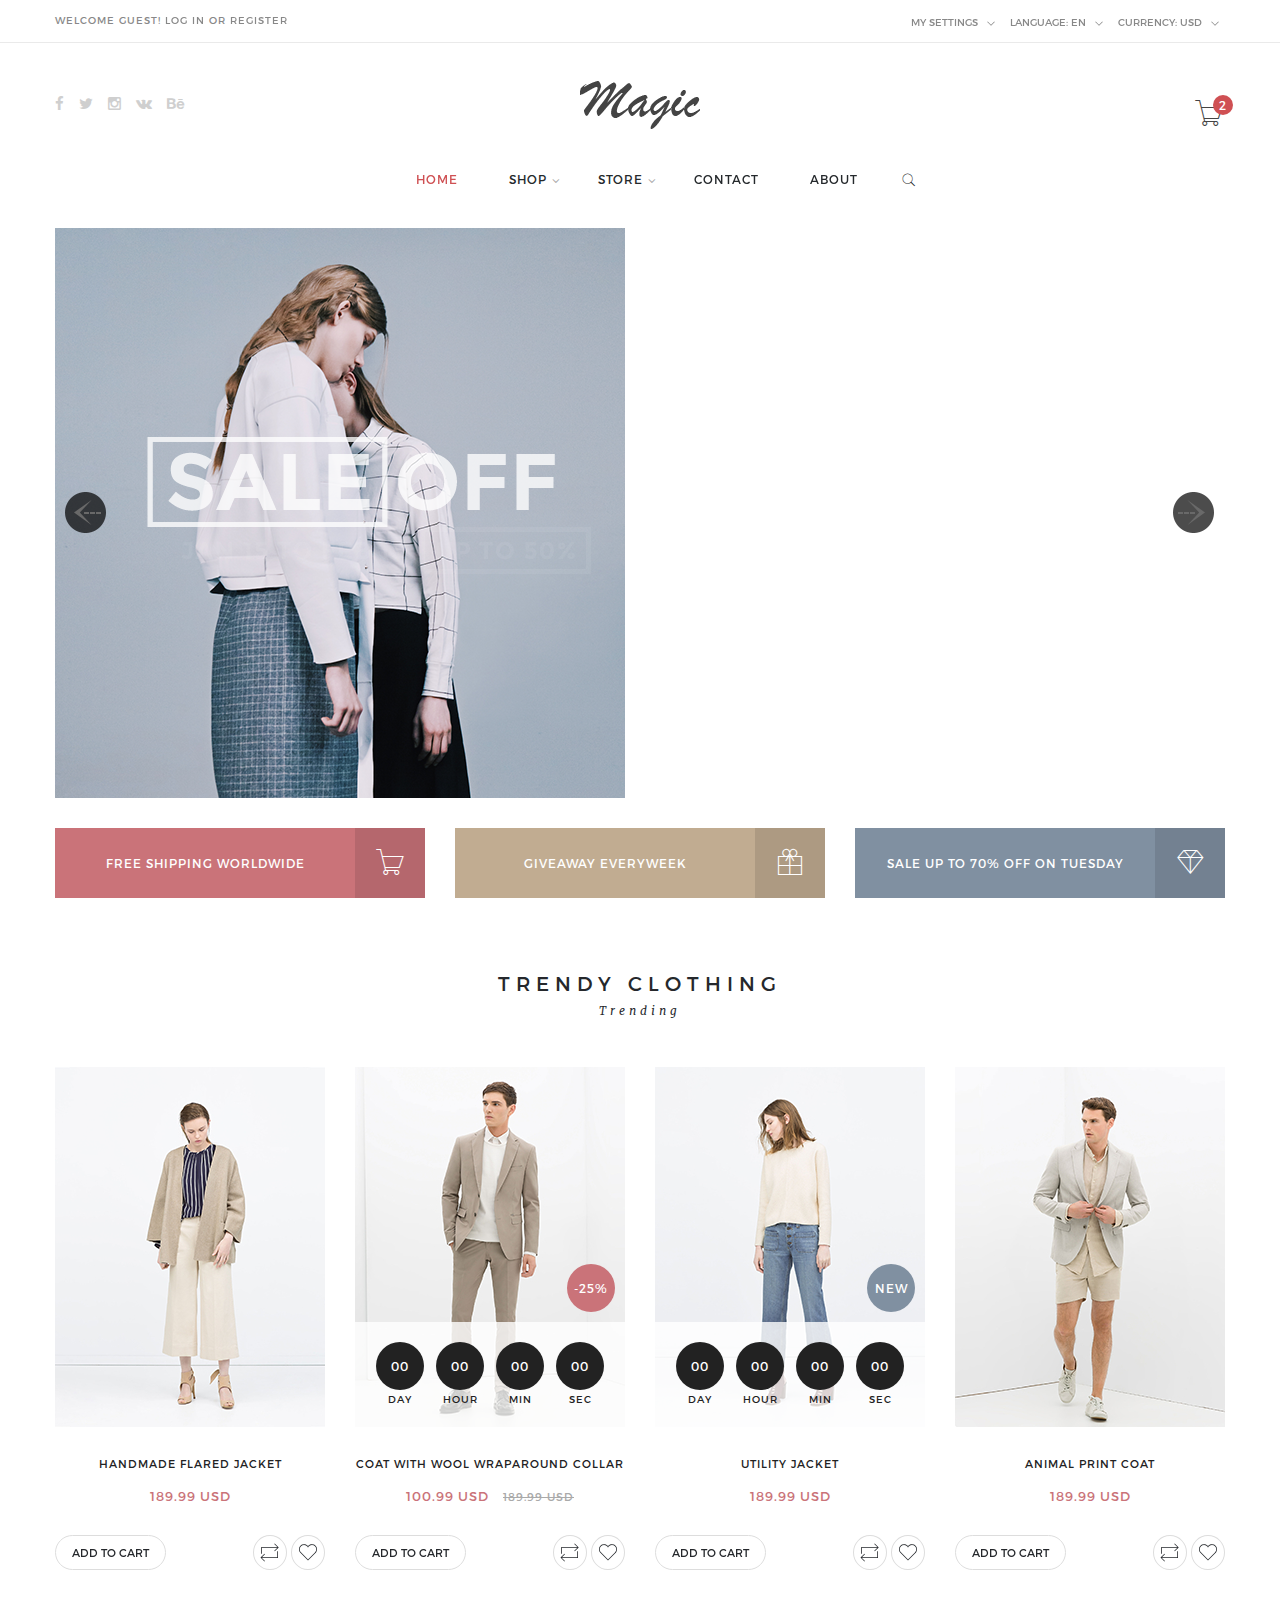
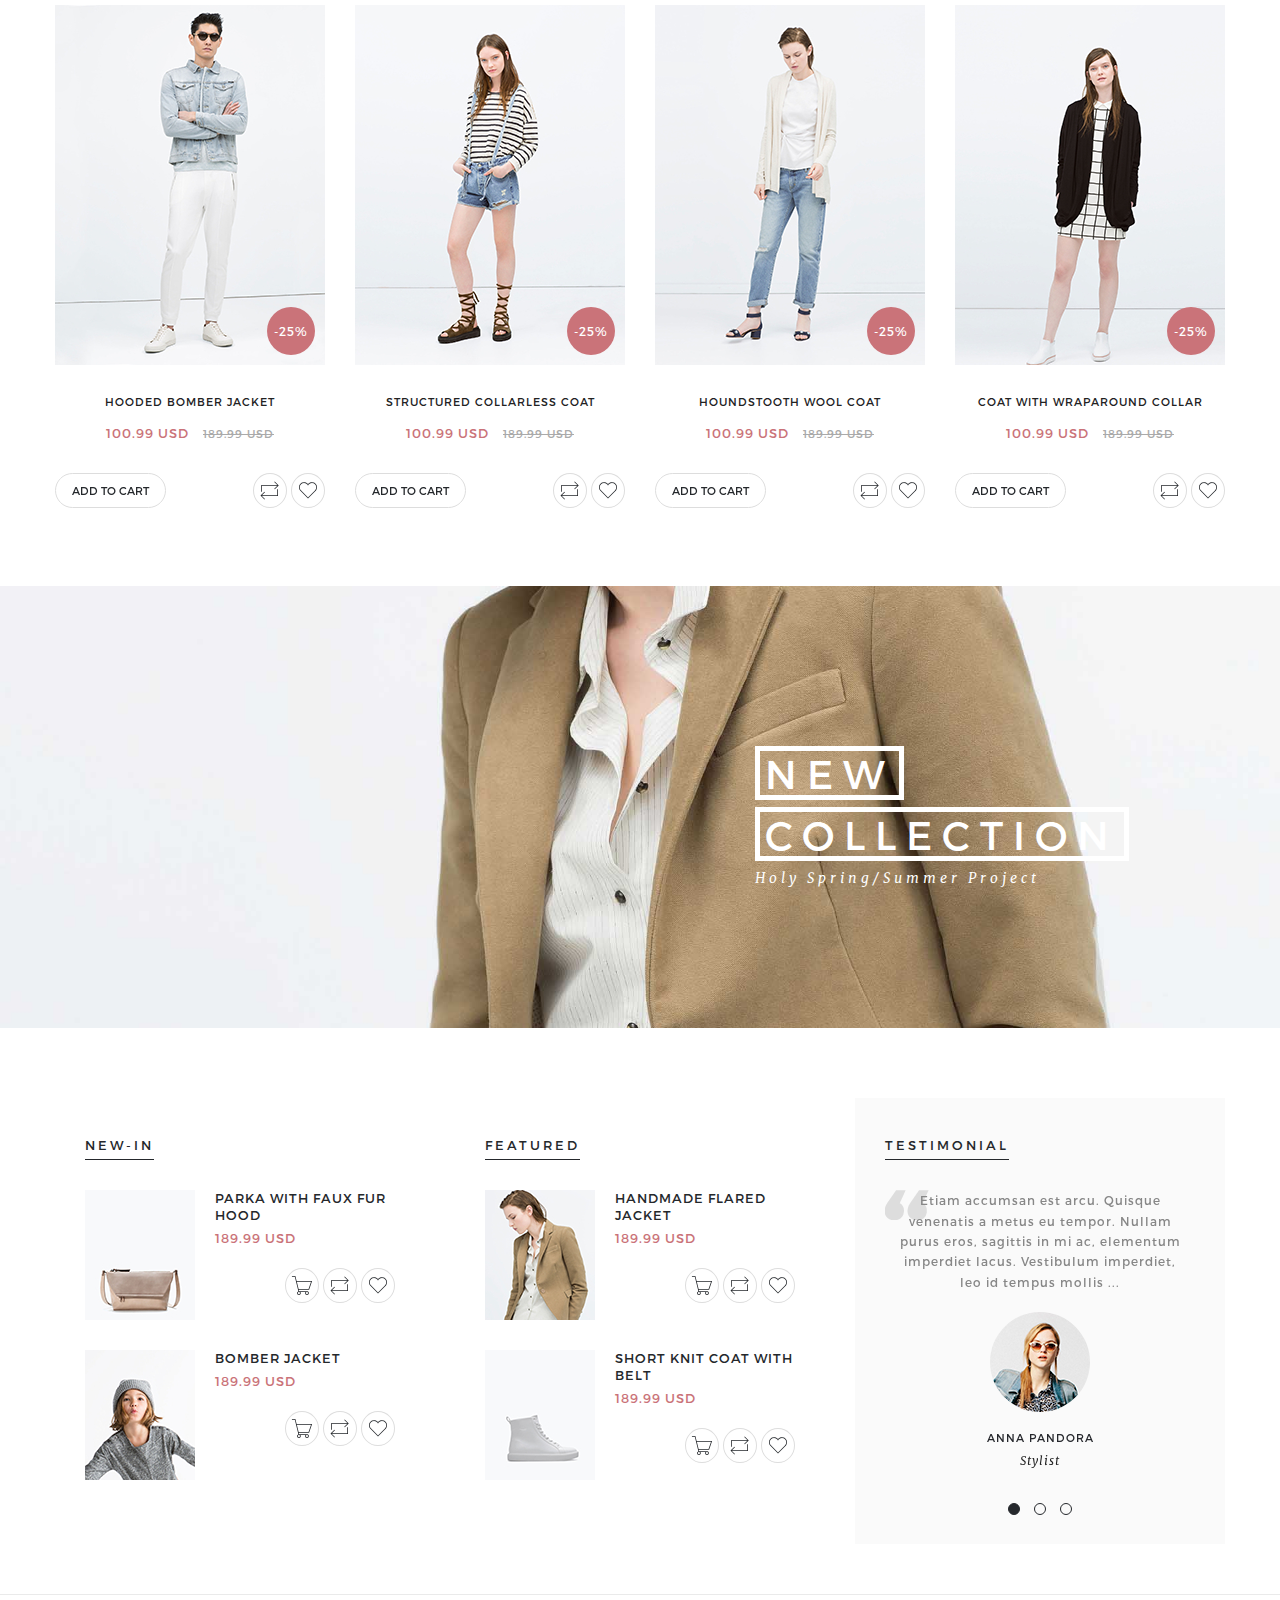
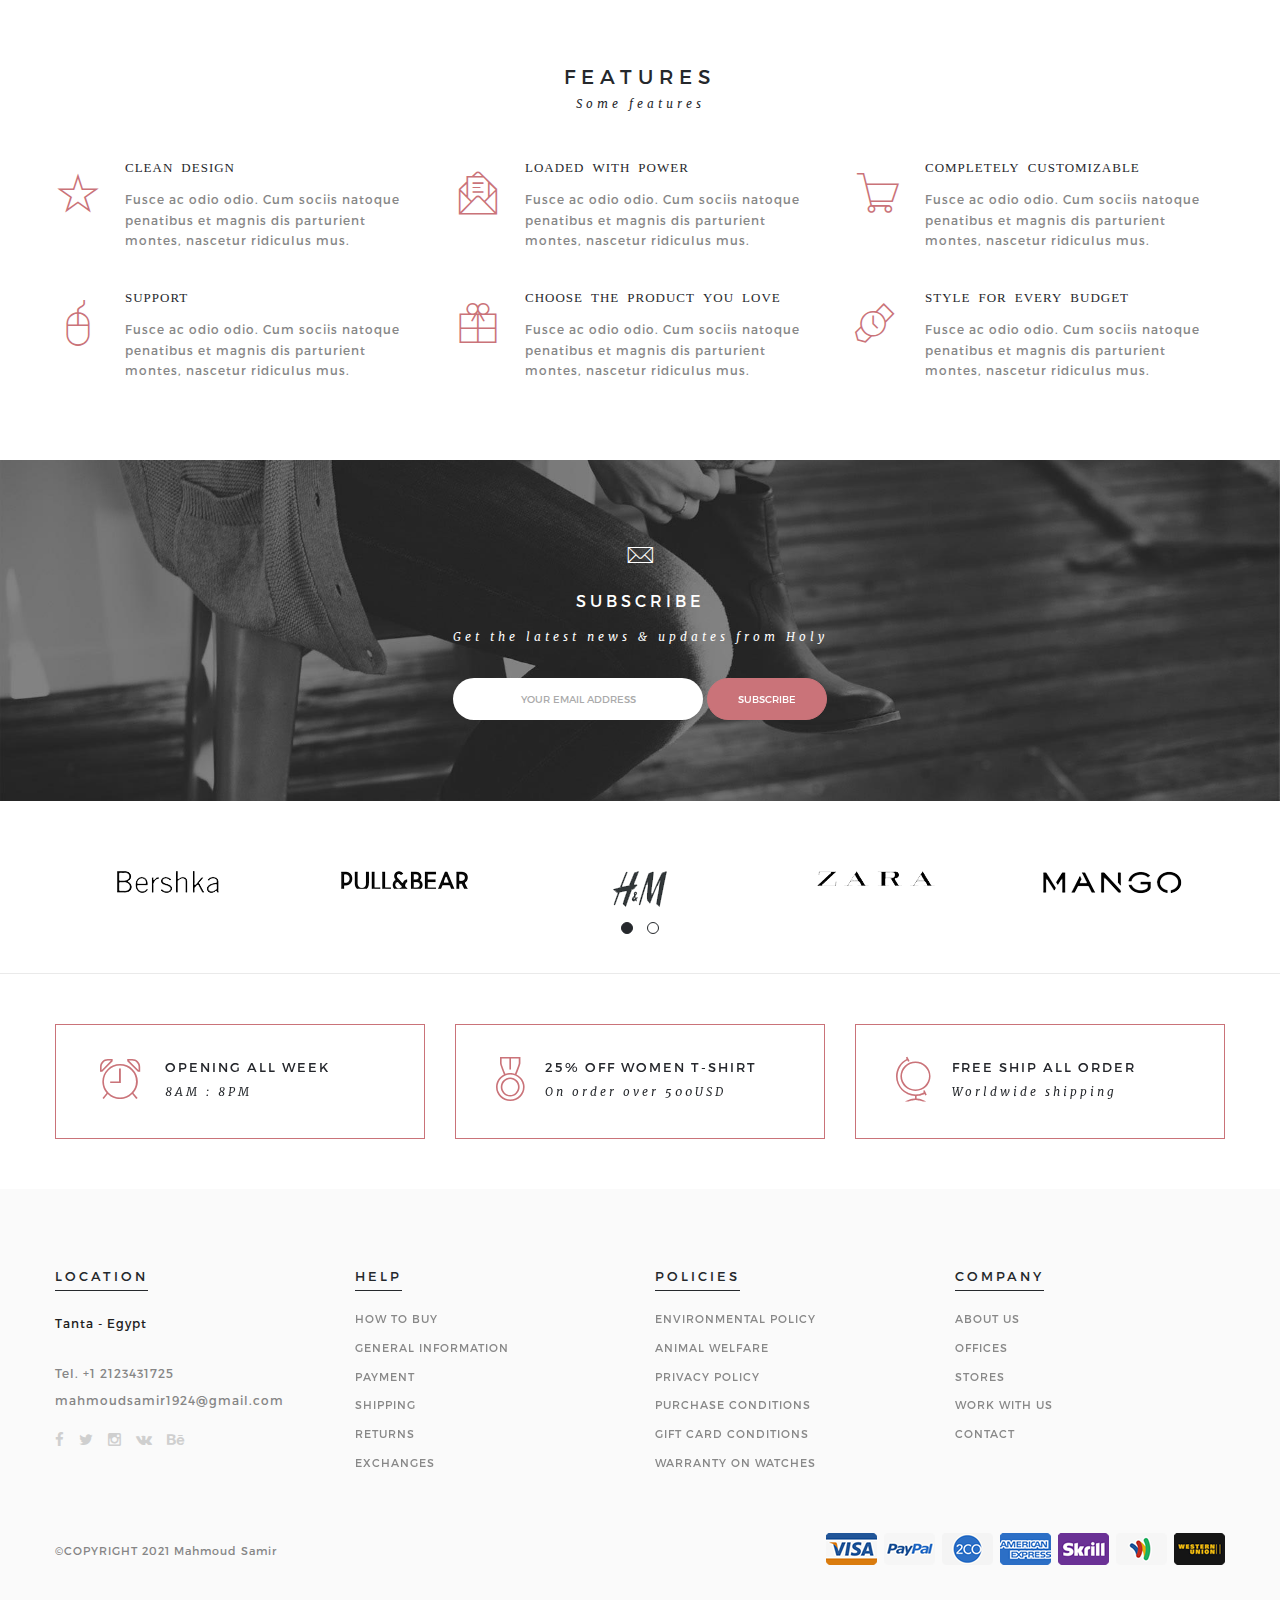
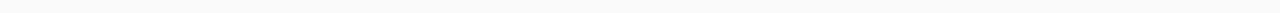
==== commit e856ad37: "simple modification to text" ====
--- a/index.html
+++ b/index.html
@@ -915,7 +915,7 @@
                       />
                     </a>
                   </div>
-                  <div class="countdown" data-time="2023/09/06"></div>
+                  <div class="countdown" data-time="2023/03/06"></div>
                   <div class="product-sale">-25%</div>
                   <a href="single-product.html" class="details"
                     ><i class="pe-7s-search"></i
@@ -1337,7 +1337,7 @@
             <p class="content-title">NEW</p>
             <br />
             <p class="content-title">COLLECTION</p>
-            <p class="content-description">Magic Spring/Summer Project</p>
+            <p class="content-description">Holy Spring/Summer Project</p>
           </div>
         </div>
       </div>
@@ -1722,7 +1722,7 @@
       <div class="container">
         <i class="pe-7s-mail"></i>
         <h3>SUBSCRIBE</h3>
-        <h5>Get the latest news & updates from Magic</h5>
+        <h5>Get the latest news & updates from Holy</h5>
         <form action="subscribe.php" method="post" class="subscribe-form">
           <input
             type="email"
